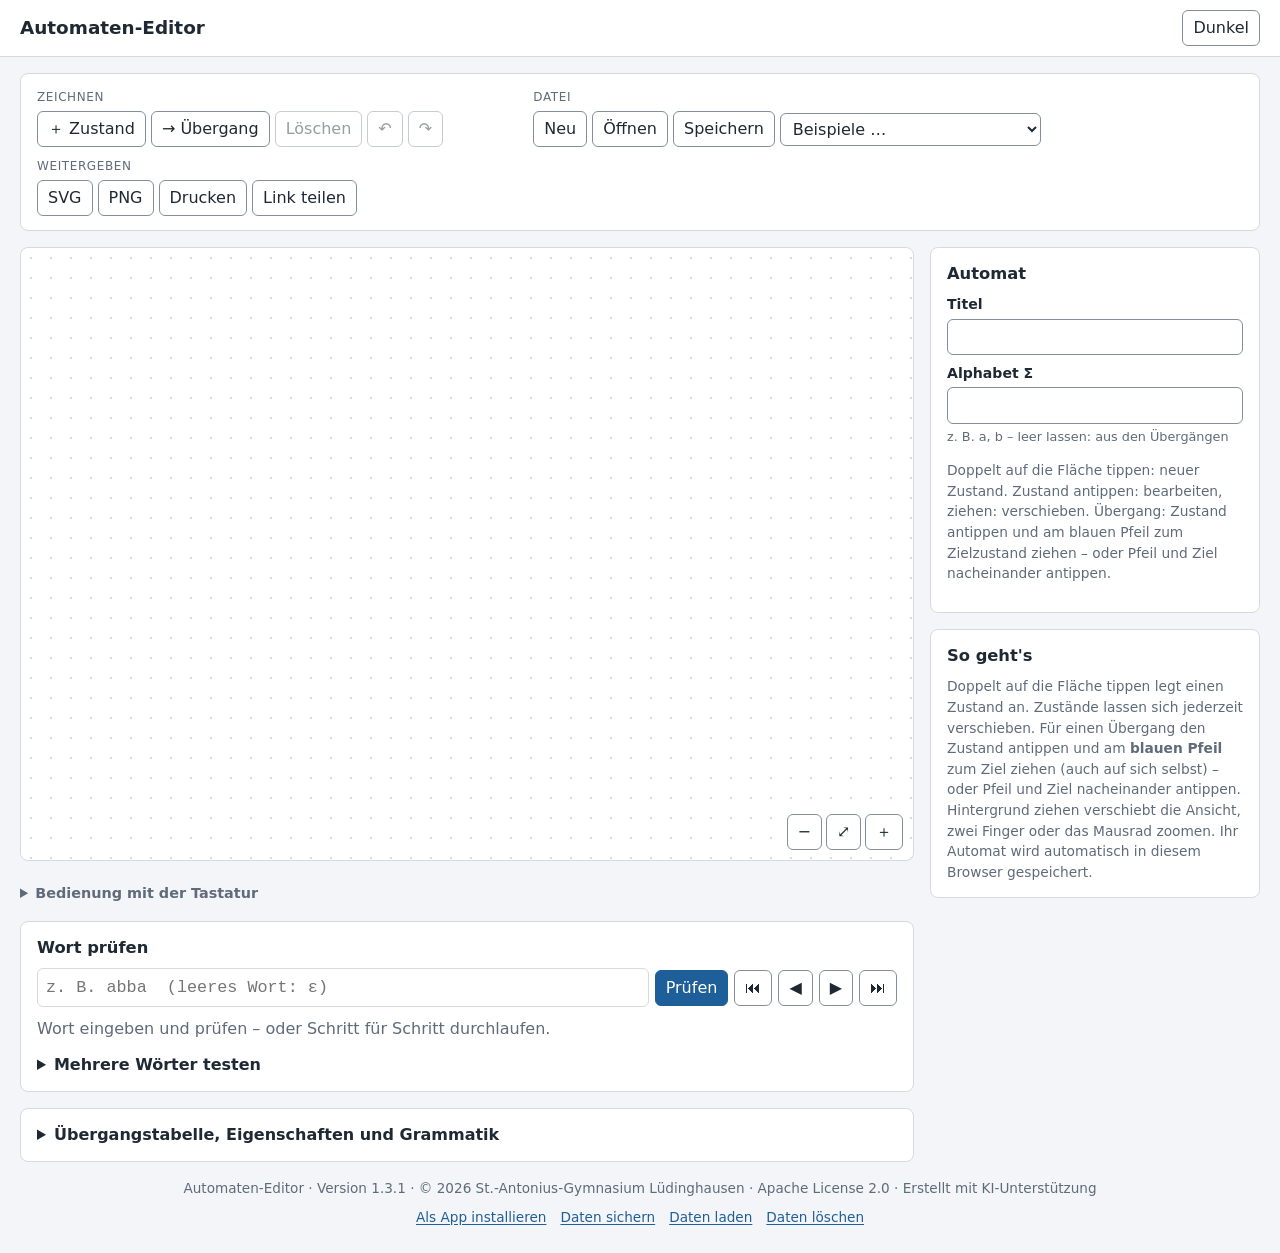
==== werkzeuge/automat/index.html @ 3028da2e "Erste Veröffentlichung der Browserwerkzeuge Vierzehn Werkzeuge für den Unterricht, die vollständig i" ====
<!DOCTYPE html>
<!-- Automaten-Editor · Version 1.3.1 · SPDX-License-Identifier: Apache-2.0 · © 2026 St.-Antonius-Gymnasium Lüdinghausen -->
<html lang="de">
<head>
<meta charset="UTF-8">
<!-- pwa --><script src="pwa.js?v=bd128b5bc3" data-tool="automat" data-name="Automaten-Editor" data-daten="ja" data-schluessel="browserwerkzeuge-automat"></script><!-- /pwa -->
<meta name="viewport" content="width=device-width, initial-scale=1.0">
<title>Automaten-Editor</title>
<link rel="icon" href="icons/icon.svg" type="image/svg+xml">
<style>
/* Grundlayout der Diagramm-Tools */
:root{--auf-akzent:#fff;--hinter:#f3f5f8;--flaeche:#fff;--text:#1f2933;--dezent:#5f6b7a;--rand:#d6dae0;--rand-feld:#858f9b;--akzent:#1f5f99;--akzent-hell:#e8f0f8;--linie:#1f2933;--gut:#15803d;--gut-hell:#dcfce7;--schlecht:#b91c1c;--schlecht-hell:#fee2e2;--warn:#b45309}
[data-design="dunkel"]{--auf-akzent:#0e131c;--hinter:#14181d;--flaeche:#1e242b;--text:#e6e9ed;--dezent:#9aa4b1;--rand:#343c46;--rand-feld:#7d8794;--akzent:#5aa0e6;--akzent-hell:#243447;--linie:#cfd5dc;--gut:#4ade80;--gut-hell:#14361f;--schlecht:#f87171;--schlecht-hell:#3b1717;--warn:#f59e0b}
*{box-sizing:border-box}
body{margin:0;font-family:system-ui,-apple-system,"Segoe UI",Roboto,Arial,sans-serif;background:var(--hinter);color:var(--text);line-height:1.5}
header{background:var(--flaeche);border-bottom:1px solid var(--rand)}
.kopf{max-width:1320px;margin:0 auto;padding:10px 20px;display:flex;gap:10px;align-items:center}
.kopf h1{font-size:1.15rem;margin:0;flex:1}
.kopf a{color:var(--akzent);text-decoration:none;font-size:.9rem}
main{max-width:1320px;margin:16px auto;padding:0 20px;display:grid;gap:16px;grid-template-columns:minmax(0,1fr) 330px;align-items:start}
section{background:var(--flaeche);border:1px solid var(--rand);border-radius:8px;padding:14px 16px}
h2{font-size:1.02rem;margin:0 0 8px}
button,select,input,textarea{font:inherit;color:var(--text)}
button{padding:5px 10px;border:1px solid var(--rand-feld);background:var(--flaeche);border-radius:6px;cursor:pointer;white-space:nowrap}
button:hover:not(:disabled){background:var(--akzent-hell)}
button:disabled{opacity:.45;cursor:default}
button.primaer,button.aktiv,button.primaer:hover:not(:disabled),button.aktiv:hover:not(:disabled){background:var(--akzent);border-color:var(--akzent);color:var(--auf-akzent)}
button.primaer:hover:not(:disabled),button.aktiv:hover:not(:disabled){filter:brightness(1.12)}
aside button{white-space:normal;text-align:left}
select{padding:5px 8px;border:1px solid var(--rand-feld);border-radius:6px;background:var(--flaeche)}
[hidden]{display:none!important}
.dezent{color:var(--dezent)}.klein{font-size:.86rem}
.werkzeuge{grid-column:1/-1;display:flex;flex-wrap:wrap;gap:10px 18px;align-items:flex-start}
.gruppe{display:flex;flex-wrap:wrap;gap:5px;align-items:center}
.gruppe>.titel{width:100%;font-size:.75rem;text-transform:uppercase;letter-spacing:.05em;color:var(--dezent)}
.spalte{display:grid;gap:16px;min-width:0}
aside{display:grid;gap:16px;position:sticky;top:12px}
.feld{display:grid;gap:3px;margin:8px 0}
.feld label{font-size:.88rem;font-weight:600}
.feld input,.feld textarea,.feld select{width:100%;padding:6px 8px;border:1px solid var(--rand-feld);border-radius:6px;background:var(--flaeche);font-family:ui-monospace,SFMono-Regular,Consolas,"Liberation Mono",monospace;font-size:.95rem}
.feld select{font-family:inherit}
.feld input:focus,.feld textarea:focus{outline:none;border-color:var(--akzent)}
.feld small{font-size:.8rem}
.haken{display:inline-flex;gap:6px;align-items:center;margin:4px 12px 4px 0;font-size:.92rem}
.zeile{display:flex;flex-wrap:wrap;gap:6px;align-items:center;margin:8px 0}
details summary{cursor:pointer;font-weight:600}
pre.code{margin:0;padding:10px 12px;background:var(--hinter);border:1px solid var(--rand);border-radius:6px;overflow:auto;font-size:.88rem;max-height:460px}
.hinweis{font-size:.82rem;color:var(--dezent);margin:8px 0 0}
table.tabelle{border-collapse:collapse;font-size:.9rem;margin:6px 0}
table.tabelle th,table.tabelle td{border:1px solid var(--rand);padding:3px 9px;text-align:center}
table.tabelle th{background:var(--hinter)}
.k-dialog{border:1px solid var(--rand);border-radius:10px;padding:18px 20px;max-width:min(520px,calc(100vw - 32px));background:var(--flaeche);color:var(--text)}
.k-dialog::backdrop{background:rgba(0,0,0,.35)}
.k-dialog p{margin:6px 0}
.k-knoepfe{display:flex;justify-content:flex-end;gap:8px;margin-top:14px}
.link-feld{width:100%;font-family:ui-monospace,monospace;font-size:.8rem;padding:6px;border:1px solid var(--rand);border-radius:6px;background:var(--hinter);word-break:break-all}
#meldung{position:fixed;left:50%;transform:translateX(-50%);bottom:16px;background:#1f2933;color:#fff;padding:10px 14px;border-radius:6px;max-width:min(420px,calc(100vw - 32px));z-index:10;box-shadow:0 6px 20px -8px rgba(0,0,0,.5)}
footer{max-width:1320px;margin:0 auto 24px;padding:0 20px;color:var(--dezent);font-size:.85rem;text-align:center}
footer a{color:inherit}
#druck{display:none}
/* Zeichenfläche (Automat, UML, ER) */
.leinwand{padding:0;overflow:hidden;position:relative}
.leinwand svg.zeichnung{display:block;width:100%;height:min(68vh,640px);touch-action:none;user-select:none;-webkit-user-select:none;background:var(--flaeche);background-image:radial-gradient(var(--rand) 1px,transparent 1px);background-size:20px 20px;border-radius:8px;cursor:grab}
.leinwand .zoom{position:absolute;right:10px;bottom:10px;display:flex;gap:4px}
.leinwand .zoom button{min-width:34px;background:var(--flaeche)}
.leinwand .modus-hinweis{position:absolute;left:10px;top:10px;font-size:.85rem;background:var(--akzent);color:var(--auf-akzent);border-radius:6px;padding:3px 10px;pointer-events:none}
svg.zeichnung .griff{cursor:crosshair}
svg.zeichnung .griff .griff-kreis{fill:var(--akzent)}
line.gummiband{stroke:var(--akzent);stroke-width:2;stroke-dasharray:5 4;pointer-events:none}
svg.zeichnung text{pointer-events:none}
svg.zeichnung [data-ziel] text.a-text,svg.zeichnung [data-ziel] text.u-halo{pointer-events:auto;cursor:pointer}
@media (max-width:900px){main{grid-template-columns:minmax(0,1fr)}aside{position:static;order:2}
  /* schmal: Eigenschaften direkt unter der Zeichenfläche */
  .spalte{display:contents}.spalte>*{order:3}.spalte>.leinwand,.spalte>.flaeche,.spalte>.instabil{order:1}}
@media print{body{background:#fff}header,main,footer,#meldung,.ap-leiste{display:none!important}#druck{display:block}#druck svg{max-width:100%;height:auto}}
/* Tastaturbedienung: nur vorgelesene Texte, Fokusrahmen auf der Zeichenfläche */
.nur-vorlesen{position:absolute!important;width:1px;height:1px;padding:0;margin:-1px;overflow:hidden;clip:rect(0 0 0 0);white-space:nowrap;border:0}
.zeichnung:focus{outline:none}
.zeichnung:focus-visible{outline:3px solid var(--akzent);outline-offset:2px}
.tastatur-hilfe{margin:6px 0 0;font-size:.9rem;color:var(--dezent)}
.tastatur-hilfe summary{cursor:pointer}
.tastatur-hilfe p{margin:4px 0 0}
@media print{.tastatur-hilfe{display:none}}
.tastatur-fokus{fill:none;stroke:var(--akzent);stroke-width:3;stroke-dasharray:7 4;pointer-events:none}
.tastatur-fokus.verbinden{stroke:var(--gut,#1e9e5a)}
@media print{.tastatur-fokus{display:none}}
/* schmale Bildschirme und Zoom: Auswahllisten nie breiter als ihr Platz; Kästchen gut treffbar */
select{max-width:100%}
input[type=checkbox],input[type=radio]{width:18px;height:18px}
input[type=range]{min-height:24px}
.gruppe{min-width:0;max-width:100%}
.gruppe select{min-width:0}
/* Automat */
svg.zeichnung .a-zustand{fill:var(--flaeche);stroke:var(--linie)}
svg.zeichnung .a-ring{stroke:var(--linie)}
svg.zeichnung .a-name,svg.zeichnung .a-titel{fill:var(--text)}
svg.zeichnung path.a-kante,svg.zeichnung line.a-kante{stroke:var(--linie)}
svg.zeichnung polygon.a-kante{fill:var(--linie)}
svg.zeichnung .a-text{fill:var(--text);stroke:var(--flaeche)}
svg.zeichnung [data-knoten]{cursor:move}
svg.zeichnung [data-ziel^="u:"]{cursor:pointer}
svg.zeichnung .a-zustand.markiert{stroke:var(--akzent);stroke-width:3.2}
svg.zeichnung .a-zustand.verbinde{stroke:var(--akzent);stroke-width:3.2;stroke-dasharray:5 3}
svg.zeichnung .a-zustand.aktiv{fill:var(--akzent-hell);stroke:var(--akzent);stroke-width:3.2}
svg.zeichnung path.markiert,svg.zeichnung path.benutzt{stroke:var(--akzent);stroke-width:3}
svg.zeichnung polygon.markiert,svg.zeichnung polygon.benutzt{fill:var(--akzent)}
svg.zeichnung .a-text.hervor{fill:var(--akzent);font-weight:bold}
.sim{display:flex;flex-wrap:wrap;gap:6px;align-items:center}
.sim input{flex:1;min-width:160px;padding:6px 8px;border:1px solid var(--rand);border-radius:6px;background:var(--flaeche);font-family:ui-monospace,SFMono-Regular,Consolas,monospace;font-size:1.05rem}
#sim-ausgabe{margin-top:10px;display:grid;gap:6px}
.band{font-family:ui-monospace,SFMono-Regular,Consolas,monospace;font-size:1.35rem;letter-spacing:.12em}
.band span{padding:0 1px;border-radius:3px}
.band .gelesen{color:var(--dezent);text-decoration:line-through}
.band .naechstes{background:var(--akzent);color:var(--auf-akzent)}
.ergebnis{font-weight:600;padding:6px 10px;border-radius:6px}
.ergebnis.gut,td.gut{background:var(--gut-hell);color:var(--gut)}
.ergebnis.schlecht,td.schlecht{background:var(--schlecht-hell);color:var(--schlecht)}
.mono{font-family:ui-monospace,SFMono-Regular,Consolas,monospace}
ul.liste{margin:6px 0;padding-left:20px}
.zwei{display:grid;grid-template-columns:repeat(auto-fit,minmax(260px,1fr));gap:12px 20px;margin-top:10px}
.zwei h3{font-size:.95rem;margin:4px 0}
textarea#woerter{width:100%;font-family:ui-monospace,monospace;padding:6px;border:1px solid var(--rand);border-radius:6px;background:var(--flaeche)}
</style>
<!-- pwa -->
<link rel="manifest" href="manifest.webmanifest">
<link rel="apple-touch-icon" href="icons/apple-touch-icon.png">
<meta name="theme-color" content="#ffffff" media="(prefers-color-scheme: light)">
<meta name="theme-color" content="#14181d" media="(prefers-color-scheme: dark)">
<meta name="mobile-web-app-capable" content="yes">
<meta name="apple-mobile-web-app-capable" content="yes">
<meta name="apple-mobile-web-app-title" content="Automat">
<meta name="apple-mobile-web-app-status-bar-style" content="default">
<!-- /pwa -->
</head>
<body>
<header>
  <div class="kopf">
    <h1>Automaten-Editor</h1>
    <a id="ruecklink" href="../" hidden>← Übersicht</a>
    <button type="button" id="btn-design">Dunkel</button>
  </div>
</header>

<main>
  <section class="werkzeuge" aria-label="Werkzeuge">
    <div class="gruppe">
      <span class="titel">Zeichnen</span>
      <button type="button" id="btn-zustand" title="Neuer Zustand (oder doppelt auf die Fläche tippen)">＋ Zustand</button>
      <button type="button" id="btn-verbinden" title="Übergänge zeichnen: von Zustand zu Zustand ziehen">→ Übergang</button>
      <button type="button" id="btn-loeschen" title="Löschen (Entf)">Löschen</button>
      <button type="button" id="btn-rueck" title="Rückgängig (Strg+Z)">↶</button>
      <button type="button" id="btn-vor" title="Wiederholen (Strg+Y)">↷</button>
    </div>
    <div class="gruppe">
      <span class="titel">Datei</span>
      <button type="button" id="btn-neu">Neu</button>
      <button type="button" id="btn-oeffnen">Öffnen</button>
      <button type="button" id="btn-speichern">Speichern</button>
      <select id="beispiele" aria-label="Beispiel laden">
        <option value="">Beispiele …</option>
        <option value="gerade">Gerade Anzahl von a (DEA)</option>
        <option value="endetab">Endet auf ab (NEA)</option>
        <option value="drei">Binärzahl durch 3 teilbar</option>
        <option value="ampel">Wort „ja“ mit Fehlerzustand</option>
      </select>
    </div>
    <div class="gruppe">
      <span class="titel">Weitergeben</span>
      <button type="button" id="btn-svg">SVG</button>
      <button type="button" id="btn-png">PNG</button>
      <button type="button" id="btn-drucken">Drucken</button>
      <button type="button" id="btn-teilen">Link teilen</button>
    </div>
  </section>

  <div class="spalte">
    <section class="leinwand">
      <svg class="zeichnung" id="zeichnung" role="group" aria-label="Automat"><g class="welt"></g></svg>
      <div class="modus-hinweis" id="modus-hinweis" hidden></div>
      <div class="zoom"><button type="button" id="zoom-minus" title="Verkleinern">−</button><button type="button" id="zoom-passend" title="Alles zeigen">⤢</button><button type="button" id="zoom-plus" title="Vergrößern">＋</button></div>
    </section>

    <section>
      <h2>Wort prüfen</h2>
      <div class="sim">
        <input id="wort" type="text" placeholder="z. B. abba  (leeres Wort: ε)" spellcheck="false" autocomplete="off" autocapitalize="off">
        <button type="button" id="btn-pruefen" class="primaer">Prüfen</button>
        <button type="button" id="sim-anfang" title="Zum Anfang">⏮</button>
        <button type="button" id="sim-zurueck" title="Schritt zurück">◀</button>
        <button type="button" id="sim-vor" title="Nächster Schritt">▶</button>
        <button type="button" id="sim-ende" title="Zum Ende">⏭</button>
      </div>
      <div id="sim-ausgabe"></div>
      <details style="margin-top:12px">
        <summary>Mehrere Wörter testen</summary>
        <div class="zwei">
          <div><textarea id="woerter" rows="6" placeholder="ein Wort pro Zeile&#10;ε für das leere Wort" spellcheck="false"></textarea>
            <div class="zeile"><button type="button" id="btn-mehrfach">Alle prüfen</button></div></div>
          <div id="mehrfach-ausgabe"></div>
        </div>
      </details>
    </section>

    <section>
      <details id="analyse">
        <summary>Übergangstabelle, Eigenschaften und Grammatik</summary>
        <div class="zwei">
          <div><h3>Übergangstabelle</h3><div id="tabelle"></div>
            <div class="zeile"><button type="button" id="btn-tabelle">Tabelle kopieren</button></div></div>
          <div><h3>Eigenschaften</h3><ul class="liste" id="eigenschaften-automat"></ul>
            <div class="zeile"><button type="button" id="btn-vervollstaendigen" title="Fehlende Übergänge führen in einen neuen Fehlerzustand">Fehlerzustand ergänzen</button>
              <button type="button" id="btn-dea" title="Potenzmengenkonstruktion">In DEA umwandeln</button></div></div>
          <div><h3>Formale Beschreibung</h3><pre class="code" id="formal"></pre></div>
          <div><h3>Reguläre Grammatik (rechtslinear)</h3><pre class="code" id="grammatik"></pre></div>
        </div>
      </details>
    </section>
  </div>

  <aside>
    <section id="eigenschaften" aria-live="polite"></section>
    <section class="klein dezent">
      <h2 style="color:var(--text)">So geht's</h2>
      Doppelt auf die Fläche tippen legt einen Zustand an. Zustände lassen sich jederzeit verschieben. Für einen Übergang den Zustand antippen und am <strong>blauen Pfeil</strong>
      zum Ziel ziehen (auch auf sich selbst) – oder Pfeil und Ziel nacheinander antippen. Hintergrund ziehen verschiebt die Ansicht, zwei Finger oder das Mausrad zoomen.
      Ihr Automat wird automatisch in diesem Browser gespeichert.
    </section>
  </aside>
</main>

<footer>
  Automaten-Editor · Version 1.3.1 · © 2026 St.-Antonius-Gymnasium Lüdinghausen · Apache License 2.0 · Erstellt mit KI-Unterstützung<!-- rechtliches --><!-- /rechtliches -->
</footer>

<div id="druck"></div>
<div id="meldung" role="status" hidden></div>
<script>
/* ==== diagramm-kern: Anfang – gemeinsamer Teil aller Diagramm-Werkzeuge, hier nicht ändern ==== */
/* Browserwerkzeuge · Diagrammkern · Version 1.6.0 · SPDX-License-Identifier: Apache-2.0 · © 2026 St.-Antonius-Gymnasium Lüdinghausen
 *
 * Gemeinsame Bausteine der Diagramm-Tools (Struktogramm, Automat, UML …):
 * Design, Meldungen, Rückgängig, Dateien, SVG/PNG-Export, Teilen per Link, Textmessung.
 * Alles läuft lokal im Browser – es wird nichts an einen Server geschickt.
 * Der Kern steht in jedem Diagramm-Werkzeug zwischen den Markierungen „diagramm-kern“ und ist überall gleich.
 * Änderungen bitte nicht in einem einzelnen Werkzeug vornehmen, sondern als Issue melden.
 */
"use strict";
const Kern = (() => {
  const $ = id => document.getElementById(id);
  const DESIGN = "browserwerkzeuge-theme";                    // gemeinsam mit allen Tools: "dark" / "light"
  const istIOS = /iPad|iPhone|iPod/.test(navigator.userAgent) ||
                 (navigator.platform === "MacIntel" && navigator.maxTouchPoints > 1);

  const esc = t => String(t).replace(/[&<>"']/g, z => ({ "&": "&amp;", "<": "&lt;", ">": "&gt;", '"': "&quot;", "'": "&#39;" }[z]));

  /* ---------------------------------------------------------------- Design */
  function design(knopfId) {
    const setze = d => {
      document.documentElement.dataset.design = d;
      if ($(knopfId)) $(knopfId).textContent = d === "dunkel" ? "Hell" : "Dunkel";
    };
    let gespeichert = null;
    try { gespeichert = localStorage.getItem(DESIGN); } catch (e) { /* ohne Speicher */ }
    const system = matchMedia("(prefers-color-scheme: dark)");
    setze((gespeichert ? gespeichert === "dark" : system.matches) ? "dunkel" : "hell");
    system.addEventListener("change", ev => {                 // Systemdesign folgen, solange nichts gewählt wurde
      let gewaehlt = null; try { gewaehlt = localStorage.getItem(DESIGN); } catch (e) { /* ohne Speicher */ }
      if (!gewaehlt) setze(ev.matches ? "dunkel" : "hell");
    });
    if ($(knopfId)) $(knopfId).addEventListener("click", () => {
      const neu = document.documentElement.dataset.design === "dunkel" ? "hell" : "dunkel";
      setze(neu);
      try { localStorage.setItem(DESIGN, neu === "dunkel" ? "dark" : "light"); } catch (e) { /* ohne Folgen */ }
    });
  }

  /* ---------------------------------------------------------------- Geladene Daten bereinigen
   * Dateien und geteilte Links stammen von außen: Texte bleiben Texte, Zahlen Zahlen, IDs harmlos. */
  const pruefe = {
    text: v => typeof v === "string" ? v.slice(0, 5000) : v == null ? "" : String(v).slice(0, 5000),
    zahl: (v, d = 0, min = -1e6, max = 1e6) => { const n = +v; return Number.isFinite(n) ? Math.min(max, Math.max(min, n)) : d; },
    id: v => typeof v === "string" && /^[\w-]{1,40}$/.test(v),
    wahl: (v, erlaubt, d) => erlaubt.includes(v) ? v : d,
    liste: v => Array.isArray(v) ? v.filter(x => x && typeof x === "object") : []
  };

  /* ---------------------------------------------------------------- Meldung */
  let meldungTimer = null;
  function meldung(text) {
    let m = $("meldung");
    if (!m) { m = document.createElement("div"); m.id = "meldung"; m.setAttribute("role", "status"); document.body.appendChild(m); }
    m.textContent = text; m.hidden = false;
    clearTimeout(meldungTimer);
    meldungTimer = setTimeout(() => { m.hidden = true; }, 3500);
  }

  // Kurze Ansage für Screenreader (unsichtbar), z. B. welches Element gerade gewählt ist
  let ansageTimer = null;
  function ansage(text) {
    let a = $("k-ansage");
    if (!a) {
      a = document.createElement("div"); a.id = "k-ansage"; a.className = "nur-vorlesen";
      a.setAttribute("aria-live", "polite"); a.setAttribute("aria-atomic", "true"); document.body.appendChild(a);
    }
    clearTimeout(ansageTimer);
    a.textContent = "";                              // gleicher Text zweimal hintereinander wird sonst nicht vorgelesen
    ansageTimer = setTimeout(() => { a.textContent = text; }, 30);
  }

  /* ---------------------------------------------------------------- Rückgängig / Wiederholen */
  class Verlauf {
    constructor(holen, setzen, max = 200) { this.holen = holen; this.setzen = setzen; this.max = max; this.zurueck = []; this.vor = []; }
    merke() {                                    // VOR einer Änderung aufrufen
      const stand = this.holen();
      if (this.zurueck[this.zurueck.length - 1] === stand) return;
      this.zurueck.push(stand);
      if (this.zurueck.length > this.max) this.zurueck.shift();
      this.vor = [];
    }
    rueckgaengig() { if (!this.zurueck.length) return false; this.vor.push(this.holen()); this.setzen(this.zurueck.pop()); return true; }
    wiederholen() { if (!this.vor.length) return false; this.zurueck.push(this.holen()); this.setzen(this.vor.pop()); return true; }
    leeren() { this.zurueck = []; this.vor = []; }
  }

  /* ---------------------------------------------------------------- Speicher */
  let speicherGewarnt = false;                      // Hinweis auf Speicherprobleme nur einmal je Sitzung
  const benutzt = new Set();                         // Einträge, die dieser Tab liest oder schreibt
  // Derselbe Eintrag in einem anderen Tab geändert: Hinweis, statt beim nächsten Speichern stillschweigend zu überschreiben
  window.addEventListener("storage", e => {
    if (e.key && benutzt.has(e.key))
      meldung("Dieses Diagramm wurde in einem anderen Tab geändert. Zum Übernehmen die Seite neu laden – sonst überschreibt dieser Tab den Stand beim nächsten Speichern.");
  });
  const speicher = {
    lies(schluessel) { benutzt.add(schluessel); try { return JSON.parse(localStorage.getItem(schluessel)); } catch (e) { return null; } },
    schreib(schluessel, wert) {
      benutzt.add(schluessel);
      try { localStorage.setItem(schluessel, JSON.stringify(wert)); speicherGewarnt = false; return true; }
      catch (e) {
        if (!speicherGewarnt) {
          speicherGewarnt = true;
          meldung("Achtung: Der Stand kann in diesem Browser nicht gespeichert werden (Speicher voll oder gesperrt). Bitte über „Speichern“ als Datei sichern.");
        }
        return false;
      }
    }
  };

  /* ---------------------------------------------------------------- Dateien */
  async function speichereDatei(name, inhalt, typ) {
    const datei = new File([inhalt], name, { type: typ });
    if (istIOS && navigator.canShare && navigator.canShare({ files: [datei] })) {
      try { await navigator.share({ files: [datei], title: name }); return; }
      catch (e) { if (e && e.name === "AbortError") return; }
    }
    const a = document.createElement("a");
    a.href = URL.createObjectURL(datei); a.download = name;
    document.body.appendChild(a); a.click(); a.remove();
    setTimeout(() => URL.revokeObjectURL(a.href), 10000);
  }

  function oeffneDatei(accept) {
    return new Promise(fertig => {
      const e = document.createElement("input");
      e.type = "file"; e.accept = istIOS ? "" : accept;      // iOS kennt eigene Dateiendungen nicht und graut sie sonst aus
      e.addEventListener("change", async () => {
        const d = e.files && e.files[0];
        fertig(d ? { name: d.name, text: await d.text() } : null);
      });
      e.click();
    });
  }

  function dateiname(text, endung) {
    const basis = String(text || "").replace(/\(.*$/, "").trim()
      .replace(/[äÄ]/g, "ae").replace(/[öÖ]/g, "oe").replace(/[üÜ]/g, "ue").replace(/ß/g, "ss")
      .replace(/[^\w-]+/g, "-").replace(/^-+|-+$/g, "").slice(0, 60);
    return (basis || "diagramm") + "." + endung;
  }

  /* ---------------------------------------------------------------- Export */
  function exportiereSVG(svgText, name) {
    return speichereDatei(name, '<?xml version="1.0" encoding="UTF-8"?>\n' + svgText, "image/svg+xml");
  }

  function svgZuCanvas(svgText, breite, hoehe, skala = 2) {
    return new Promise((fertig, fehler) => {
      const bild = new Image();
      bild.onload = () => {
        const c = document.createElement("canvas");
        c.width = Math.ceil(breite * skala); c.height = Math.ceil(hoehe * skala);
        const ctx = c.getContext("2d");
        ctx.fillStyle = "#fff"; ctx.fillRect(0, 0, c.width, c.height);
        ctx.drawImage(bild, 0, 0, c.width, c.height);
        fertig(c);
      };
      bild.onerror = () => fehler(new Error("SVG konnte nicht gezeichnet werden"));
      bild.src = "data:image/svg+xml;charset=utf-8," + encodeURIComponent(svgText);
    });
  }

  async function exportierePNG(svgText, breite, hoehe, name) {
    const c = await svgZuCanvas(svgText, breite, hoehe, 2);
    const blob = await new Promise(f => c.toBlob(f, "image/png"));
    return speichereDatei(name, blob, "image/png");
  }

  async function kopiere(text) {
    try { await navigator.clipboard.writeText(text); return true; }
    catch (e) {
      const t = document.createElement("textarea");
      t.value = text; t.style.position = "fixed"; t.style.opacity = "0";
      document.body.appendChild(t); t.select();
      let ok = false; try { ok = document.execCommand("copy"); } catch (e2) { ok = false; }
      t.remove(); return ok;
    }
  }

  /* ---------------------------------------------------------------- Teilen per Link
   * Der Inhalt steckt komprimiert im #-Teil der Adresse. Dieser Teil wird vom Browser
   * nie an den Server geschickt – geteilt wird also nur zwischen den Geräten. */
  const b64url = bytes => { let s = ""; bytes.forEach(b => { s += String.fromCharCode(b); }); return btoa(s).replace(/\+/g, "-").replace(/\//g, "_").replace(/=+$/, ""); };
  const vonB64url = text => { const s = atob(text.replace(/-/g, "+").replace(/_/g, "/")); return Uint8Array.from(s, z => z.charCodeAt(0)); };

  async function strom(bytes, art) {
    const s = new Blob([bytes]).stream().pipeThrough(art);
    return new Uint8Array(await new Response(s).arrayBuffer());
  }

  async function kodiere(objekt) {
    const roh = new TextEncoder().encode(JSON.stringify(objekt));
    if (typeof CompressionStream === "function") {
      try { return "z" + b64url(await strom(roh, new CompressionStream("deflate-raw"))); } catch (e) { /* unkomprimiert */ }
    }
    return "j" + b64url(roh);
  }

  // Entpacken mit Obergrenze: Ein kurzer Link darf nicht zu Hunderten Megabyte aufgeblasen werden
  const MAX_ENTPACKT = 8 * 1024 * 1024;
  async function entpacke(bytes) {
    const leser = new Blob([bytes]).stream().pipeThrough(new DecompressionStream("deflate-raw")).getReader();
    const teile = []; let laenge = 0;
    for (;;) {
      const { done, value } = await leser.read();
      if (done) break;
      laenge += value.length;
      if (laenge > MAX_ENTPACKT) { leser.cancel().catch(() => {}); throw new Error("Link zu groß"); }
      teile.push(value);
    }
    const roh = new Uint8Array(laenge); let pos = 0;
    for (const t of teile) { roh.set(t, pos); pos += t.length; }
    return roh;
  }

  async function dekodiere(text) {
    const art = text[0], daten = vonB64url(text.slice(1));
    const roh = art === "z" ? await entpacke(daten) : daten;
    if (roh.length > MAX_ENTPACKT) throw new Error("Link zu groß");
    return JSON.parse(new TextDecoder().decode(roh));
  }

  /* ---------------------------------------------------------------- Textmessung & Umbruch */
  const messCanvas = document.createElement("canvas").getContext("2d");
  function textBreite(text, schrift) { messCanvas.font = schrift; return messCanvas.measureText(text).width; }

  function umbrechen(text, breite, schrift) {
    const zeilen = [];
    String(text || "").split("\n").forEach(absatz => {
      const woerter = absatz.split(/(\s+)/).filter(w => w.length);
      let zeile = "";
      woerter.forEach(wort => {
        const probe = zeile + wort;
        if (!zeile || textBreite(probe.trimEnd(), schrift) <= breite) { zeile = probe; return; }
        zeilen.push(zeile.trimEnd());
        zeile = /^\s+$/.test(wort) ? "" : wort;
        // sehr lange Wörter hart trennen
        while (textBreite(zeile, schrift) > breite && zeile.length > 1) {
          let n = zeile.length - 1;
          while (n > 1 && textBreite(zeile.slice(0, n), schrift) > breite) n--;
          zeilen.push(zeile.slice(0, n)); zeile = zeile.slice(n);
        }
      });
      zeilen.push(zeile.trimEnd());
    });
    return zeilen.length ? zeilen : [""];
  }

  /* ---------------------------------------------------------------- Dialog */
  function dialog(titel, html, aktionen) {
    const d = document.createElement("dialog");
    d.className = "k-dialog";
    d.innerHTML = `<h2>${esc(titel)}</h2>${html}<div class="k-knoepfe"></div>`;
    aktionen.forEach(a => {
      const b = document.createElement("button");
      b.type = "button"; b.textContent = a.text;
      if (a.primaer) b.className = "primaer";
      b.addEventListener("click", () => { d.close(); if (a.aktion) a.aktion(d); });
      d.querySelector(".k-knoepfe").appendChild(b);
    });
    d.addEventListener("close", () => d.remove());
    document.body.appendChild(d);
    if (typeof d.showModal === "function") d.showModal(); else d.setAttribute("open", "");
    return d;
  }

  /* ---------------------------------------------------------------- Zeichenfläche (Automat, UML, ER …)
   * <svg> mit <g class="welt">. Elemente mit data-ziel="…" sind antippbar, zusätzlich
   * data-knoten (verbindbar) und data-ziehbar (verschiebbar). Hintergrund ziehen = verschieben,
   * Mausrad oder zwei Finger = zoomen. Verbinden: am Griff (data-griff="Knoten-ID") zum Ziel ziehen
   * oder Griff und dann Ziel antippen; im Modus „verbinden“ geht das auch direkt vom Knoten aus.
   * Tastatur (Fläche fokussiert): Pfeiltasten wählen das nächste Element in dieser Richtung, Bild↑/Bild↓ der Reihe
   * nach (auch Verbindungen), Umschalt+Pfeil verschiebt, Eingabe bearbeitet, V verbindet, N legt neu an,
   * + / − / 0 zoomen bzw. passen ein, Entf löscht (im Tool), Esc bricht ab. */
  class Flaeche {
    constructor(svg, o) {
      this.svg = svg; this.o = o; this.tx = 40; this.ty = 40; this.s = 1;
      this.welt = svg.querySelector(".welt");
      this.band = document.createElementNS("http://www.w3.org/2000/svg", "line");
      this.band.setAttribute("class", "gummiband"); this.band.style.display = "none";
      svg.appendChild(this.band);
      this.zeiger = new Map(); this.aktion = null; this.letzterKlick = null; this.verbindeVon = null;
      svg.addEventListener("pointerdown", e => { this.mitTastatur = false; this.zeigeFokus(); this.runter(e); });
      svg.addEventListener("pointermove", e => this.bewege(e));
      svg.addEventListener("pointerup", e => this.hoch(e));
      svg.addEventListener("pointercancel", e => {
        this.zeiger.delete(e.pointerId);
        if (this.aktion && this.aktion.bewegt && this.aktion.art === "ziehen" && this.o.onZiehEnde) this.o.onZiehEnde(this.aktion.ziel);
        this.aktion = null; this.pinch = null; this.band.style.display = "none";
      });
      // Mausrad/Trackpad: mit Strg (oder Trackpad-Pinch) zoomen, sonst verschieben
      svg.addEventListener("wheel", e => {
        e.preventDefault();
        const faktor = e.deltaMode === 1 ? 16 : e.deltaMode === 2 ? 400 : 1;
        if (e.ctrlKey || e.metaKey) this.zoom(Math.exp(-e.deltaY * faktor * 0.01), e.clientX, e.clientY);
        else { this.tx -= e.deltaX * faktor; this.ty -= e.deltaY * faktor; this.setze(); }
      }, { passive: false });
      this.richteTastaturEin();
      this.setze();
    }
    setze() {
      this.welt.setAttribute("transform", `translate(${this.tx} ${this.ty}) scale(${this.s})`);
      if (this.s !== this.letzteS) { this.letzteS = this.s; if (this.o.onZoom) this.o.onZoom(this.s); }
      this.zeigeFokus();
    }
    inhalt(html) { this.welt.innerHTML = html; this.zeigeFokus(); }
    punkt(cx, cy) { const r = this.svg.getBoundingClientRect(); return { x: (cx - r.left - this.tx) / this.s, y: (cy - r.top - this.ty) / this.s }; }
    zoom(f, cx, cy) {
      const r = this.svg.getBoundingClientRect();
      if (cx === undefined) { cx = r.left + r.width / 2; cy = r.top + r.height / 2; }
      const neu = Math.min(4, Math.max(0.2, this.s * f)), px = cx - r.left, py = cy - r.top;
      this.tx = px - (px - this.tx) * neu / this.s; this.ty = py - (py - this.ty) * neu / this.s; this.s = neu; this.setze();
    }
    einpassen(rand = 30) {
      const b = this.welt.getBBox(), r = this.svg.getBoundingClientRect();
      if (!b.width || !r.width) { this.tx = 40; this.ty = 40; this.s = 1; return this.setze(); }
      this.s = Math.min(1.5, (r.width - 2 * rand) / b.width, (r.height - 2 * rand) / b.height);
      this.tx = (r.width - b.width * this.s) / 2 - b.x * this.s; this.ty = (r.height - b.height * this.s) / 2 - b.y * this.s; this.setze();
    }
    mitte() { const r = this.svg.getBoundingClientRect(); return this.punkt(r.left + r.width / 2, r.top + r.height / 2); }
    ziel(el) {
      const t = el && el.closest && el.closest("[data-ziel]");
      return t ? { id: t.dataset.ziel, knoten: t.hasAttribute("data-knoten"), ziehbar: t.hasAttribute("data-ziehbar"), el: t } : null;
    }
    knotenMitte(z) {
      const el = this.welt.querySelector(`[data-ziel="${CSS.escape(z.id)}"]`) || this.welt.querySelector(`[data-griff="${CSS.escape(z.id)}"]`);
      if (!el) return null; const b = el.getBBox(); return { x: b.x + b.width / 2, y: b.y + b.height / 2 };
    }
    naechsterGriff(cx, cy, max) {
      let best = null;
      this.welt.querySelectorAll("[data-griff]").forEach(el => {
        const b = el.getBoundingClientRect(), d = Math.hypot(b.left + b.width / 2 - cx, b.top + b.height / 2 - cy);
        if (d <= max && (!best || d < best.abstand)) best = { el, abstand: d };
      });
      return best;
    }
    setzeVerbindeVon(z) { this.verbindeVon = z; if (this.o.onVerbindeStart) this.o.onVerbindeStart(z); }
    runter(e) {
      if (e.button > 0) return;
      this.svg.setPointerCapture(e.pointerId);
      this.zeiger.set(e.pointerId, { x: e.clientX, y: e.clientY });
      if (this.zeiger.size === 2) {
        const [a, b] = [...this.zeiger.values()];
        this.pinch = { d: Math.hypot(a.x - b.x, a.y - b.y), s: this.s, mx: (a.x + b.x) / 2, my: (a.y + b.y) / 2, tx: this.tx, ty: this.ty };
        if (this.aktion && this.aktion.bewegt && this.aktion.art === "ziehen" && this.o.onZiehEnde) this.o.onZiehEnde(this.aktion.ziel);
        this.aktion = null; this.band.style.display = "none"; return;
      }
      let griff = e.target.closest && e.target.closest("[data-griff]");
      if (!griff && e.pointerType !== "mouse") {                // Finger: nahe Anschlüsse großzügig treffen
        const nah = this.naechsterGriff(e.clientX, e.clientY, 22);
        if (nah && (!this.ziel(e.target) || nah.abstand <= 12)) griff = nah.el;
      }
      const z = griff ? { id: griff.dataset.griff, knoten: true, ziehbar: false, griff: true } : this.ziel(e.target);
      const modus = this.o.modus ? this.o.modus() : "auswahl";
      const art = griff || (modus === "verbinden" && z && z.knoten) ? "verbinden" : z && z.ziehbar ? "ziehen" : "schieben";
      this.aktion = { art, ziel: z, sx: e.clientX, sy: e.clientY, tx: this.tx, ty: this.ty, bewegt: false, letzte: this.punkt(e.clientX, e.clientY) };
    }
    bewege(e) {
      if (!this.zeiger.has(e.pointerId)) return;
      this.zeiger.set(e.pointerId, { x: e.clientX, y: e.clientY });
      if (this.pinch && this.zeiger.size === 2) {
        const [a, b] = [...this.zeiger.values()], p = this.pinch, r = this.svg.getBoundingClientRect();
        const neu = Math.min(4, Math.max(0.2, p.s * Math.hypot(a.x - b.x, a.y - b.y) / (p.d || 1)));
        const mx = (a.x + b.x) / 2 - r.left, my = (a.y + b.y) / 2 - r.top, m0x = p.mx - r.left, m0y = p.my - r.top;
        this.tx = mx - (m0x - p.tx) * neu / p.s; this.ty = my - (m0y - p.ty) * neu / p.s; this.s = neu; this.setze(); return;
      }
      const a = this.aktion; if (!a) return;
      if (!a.bewegt && Math.hypot(e.clientX - a.sx, e.clientY - a.sy) < 5) return;
      if (!a.bewegt) { a.bewegt = true; if (a.art === "ziehen" && this.o.onZiehStart) this.o.onZiehStart(a.ziel); }
      if (a.art === "ziehen") {
        const p = this.punkt(e.clientX, e.clientY);
        this.o.onZiehen(a.ziel, p.x - a.letzte.x, p.y - a.letzte.y, p); a.letzte = p;
      } else if (a.art === "schieben") {
        this.tx = a.tx + e.clientX - a.sx; this.ty = a.ty + e.clientY - a.sy; this.setze();
      } else if (a.art === "verbinden") {
        const m = this.knotenMitte(a.ziel), p = this.punkt(e.clientX, e.clientY);
        if (!m) return;
        const t = v => v * this.s;
        this.band.setAttribute("x1", t(m.x) + this.tx); this.band.setAttribute("y1", t(m.y) + this.ty);
        this.band.setAttribute("x2", t(p.x) + this.tx); this.band.setAttribute("y2", t(p.y) + this.ty);
        this.band.style.display = "";
      }
    }
    hoch(e) {
      this.zeiger.delete(e.pointerId);
      if (this.pinch) { if (!this.zeiger.size) this.pinch = null; this.aktion = null; return; }
      const a = this.aktion; this.aktion = null; if (!a) return;
      const p = this.punkt(e.clientX, e.clientY);
      if (!a.bewegt) {                               // Antippen (mit eigener Doppelklick-Erkennung)
        const jetzt = performance.now(), l = this.letzterKlick;
        const doppel = l && jetzt - l.t < 400 && Math.hypot(e.clientX - l.x, e.clientY - l.y) < 12 && (l.id || "") === (a.ziel ? a.ziel.id : "");
        this.letzterKlick = doppel ? null : { t: jetzt, x: e.clientX, y: e.clientY, id: a.ziel ? a.ziel.id : "" };
        const modus = this.o.modus ? this.o.modus() : "auswahl";
        if (a.ziel && a.ziel.griff) {                                         // Griff antippen
          if (this.verbindeVon && this.verbindeVon.id !== a.ziel.id) { const von = this.verbindeVon; this.setzeVerbindeVon(null); this.o.onVerbinde(von.id, a.ziel.id); }
          else this.setzeVerbindeVon(this.verbindeVon ? null : a.ziel);          // erneut antippen = abbrechen
          return;
        }
        if ((modus === "verbinden" || this.verbindeVon) && a.ziel && a.ziel.knoten) {
          if (this.verbindeVon) { const von = this.verbindeVon; this.setzeVerbindeVon(null); this.o.onVerbinde(von.id, a.ziel.id); }
          else this.setzeVerbindeVon(a.ziel);
          return;
        }
        if (this.verbindeVon) { this.setzeVerbindeVon(null); if (!a.ziel) return; }   // abbrechen
        this.fokus = a.ziel ? a.ziel.id : null;
        if (doppel && this.o.onDoppel) this.o.onDoppel(a.ziel, p);
        else if (this.o.onKlick) this.o.onKlick(a.ziel, p);
        return;
      }
      if (a.art === "ziehen" && this.o.onZiehEnde) this.o.onZiehEnde(a.ziel);
      if (a.art === "verbinden") {
        this.band.style.display = "none";
        const el = document.elementFromPoint(e.clientX, e.clientY);
        let g = el && el.closest && el.closest("[data-griff]");
        if (!g && e.pointerType !== "mouse" && !(this.ziel(el) || {}).knoten) { const nah = this.naechsterGriff(e.clientX, e.clientY, 22); if (nah) g = nah.el; }
        const unten = g ? { id: g.dataset.griff, knoten: true } : this.ziel(el);
        if (unten && unten.knoten) { this.setzeVerbindeVon(null); this.o.onVerbinde(a.ziel.id, unten.id); }
      }
    }

    /* ---------- Tastatur */
    richteTastaturEin() {
      const svg = this.svg;
      this.fokus = null; this.mitTastatur = false; this.tVerbinden = null;
      svg.setAttribute("tabindex", "0");
      svg.setAttribute("role", "application");
      svg.setAttribute("aria-roledescription", "Zeichenfläche");
      // Sichtbare Kurzhilfe unter der Fläche (zugeklappt); Screenreader bekommen den Text als Beschreibung
      const kasten = document.createElement("details"), titel = document.createElement("summary");
      kasten.className = "tastatur-hilfe"; titel.textContent = "Bedienung mit der Tastatur";
      const hilfe = document.createElement("p");
      hilfe.id = (svg.id || "flaeche") + "-tastatur";
      hilfe.textContent = "Pfeiltasten: Element wählen. Bild auf, Bild ab: alle Elemente der Reihe nach. Umschalt und Pfeiltaste: verschieben. " +
        "Eingabetaste: bearbeiten. V: verbinden. N: neues Element. Entfernen: löschen. Plus, Minus, Null: zoomen. " +
        "Escape: abbrechen oder aus den Eigenschaften zurück zur Zeichenfläche.";
      kasten.append(titel, hilfe);
      (svg.closest(".leinwand") || svg).after(kasten);
      svg.setAttribute("aria-describedby", hilfe.id);
      this.ring = document.createElementNS("http://www.w3.org/2000/svg", "rect");
      this.ring.setAttribute("class", "tastatur-fokus"); this.ring.setAttribute("rx", "6"); this.ring.style.display = "none";
      svg.appendChild(this.ring);
      svg.addEventListener("keydown", e => this.taste(e));
      svg.addEventListener("focus", () => { if (this.mitTastatur) this.zeigeFokus(); });
      svg.addEventListener("blur", () => { this.ring.style.display = "none"; });
      // Esc in einem Eingabefeld der Eigenschaften führt zurück auf die Zeichenfläche
      document.addEventListener("keydown", e => {
        if (e.key !== "Escape" || !this.mitTastatur || document.querySelector("dialog[open]")) return;
        const a = document.activeElement;
        if (a && a !== svg && a.closest && a.closest("#eigenschaften")) { e.preventDefault(); e.stopPropagation(); svg.focus(); this.zeigeFokus(); }
      }, true);
    }
    // Was gerade mit der Tastatur erreichbar ist: Elemente – beim Verbinden Knoten und Anschlüsse
    tZiele() {
      const liste = [], gesehen = new Set();
      const dazu = (el, id, knoten, ziehbar, griff) => { if (id && !gesehen.has(id)) { gesehen.add(id); liste.push({ el, id, knoten, ziehbar, griff }); } };
      const v = this.tVerbinden;
      if (v && v.schritt === "von") {
        v.anschluesse.forEach(id => { const el = this.welt.querySelector(`[data-griff="${CSS.escape(id)}"]`); if (el) dazu(el, id, true, false, true); });
        return liste;
      }
      this.welt.querySelectorAll("[data-ziel], [data-griff]").forEach(el => {
        if (el.hasAttribute("data-griff")) { if (v && this.o.anschluesse) dazu(el, el.dataset.griff, true, false, true); return; }
        if (v && !el.hasAttribute("data-knoten")) return;
        dazu(el, el.dataset.ziel, el.hasAttribute("data-knoten"), el.hasAttribute("data-ziehbar"), false);
      });
      return liste;
    }
    tElement(id) {
      if (!id) return null;
      return this.welt.querySelector(`[data-ziel="${CSS.escape(id)}"]`) || this.welt.querySelector(`[data-griff="${CSS.escape(id)}"]`);
    }
    zeigeFokus() {
      if (!this.ring) return;
      const el = this.mitTastatur && document.activeElement === this.svg ? this.tElement(this.fokus) : null;
      if (!el) { this.ring.style.display = "none"; return; }
      const r = el.getBoundingClientRect(), f = this.svg.getBoundingClientRect(), rand = 5;
      this.ring.setAttribute("x", r.left - f.left - rand); this.ring.setAttribute("y", r.top - f.top - rand);
      this.ring.setAttribute("width", r.width + 2 * rand); this.ring.setAttribute("height", r.height + 2 * rand);
      this.ring.classList.toggle("verbinden", !!this.tVerbinden);
      this.ring.style.display = "";
    }
    beschreibe(id) {
      const text = this.o.beschreibe ? this.o.beschreibe(id) : "";
      if (text) return text;
      const el = this.tElement(id);
      return (el && (el.getAttribute("aria-label") || el.textContent.replace(/\s+/g, " ").trim())) || "Element";
    }
    // Ausgewähltes Element sichtbar machen, falls es außerhalb liegt
    insBild(el) {
      const r = el.getBoundingClientRect(), f = this.svg.getBoundingClientRect();
      if (r.left >= f.left && r.right <= f.right && r.top >= f.top && r.bottom <= f.bottom) return;
      this.tx += f.left + f.width / 2 - (r.left + r.width / 2); this.ty += f.top + f.height / 2 - (r.top + r.height / 2); this.setze();
    }
    tWaehle(z, ansagen = true) {
      this.fokus = z ? z.id : null;
      if (!this.tVerbinden) {
        const waehle = this.o.onWaehle || this.o.onKlick;
        if (waehle) waehle(z ? { id: z.id, knoten: z.knoten, ziehbar: z.ziehbar, el: z.el } : null, this.mitte());
      }
      const el = this.tElement(this.fokus);
      if (el) this.insBild(el);
      this.zeigeFokus();
      if (ansagen && z) ansage((this.tVerbinden ? (this.tVerbinden.schritt === "von" ? "Anschluss: " : "Verbinden mit: ") : "") + this.beschreibe(z.id));
    }
    tNaechstes(richtung) {                           // richtung: [dx, dy] für Pfeiltasten, +1/−1 für Bild↑/↓
      const ziele = this.tZiele();
      if (!ziele.length) { ansage(this.tVerbinden ? "Kein mögliches Ziel." : "Die Zeichenfläche ist leer. N legt ein neues Element an."); return; }
      const i = ziele.findIndex(z => z.id === this.fokus);
      if (i < 0) { this.tWaehle(ziele[0]); return; }
      if (typeof richtung === "number") { this.tWaehle(ziele[(i + richtung + ziele.length) % ziele.length]); return; }
      const mitte = el => { const r = el.getBoundingClientRect(); return [r.left + r.width / 2, r.top + r.height / 2]; };
      const [cx, cy] = mitte(ziele[i].el), [dx, dy] = richtung;
      let best = null;
      ziele.forEach((z, j) => {
        if (j === i) return;
        const [x, y] = mitte(z.el), vor = (x - cx) * dx + (y - cy) * dy, quer = Math.abs((x - cx) * dy - (y - cy) * dx);
        if (vor <= 1) return;
        const wert = vor + 2 * quer;
        if (!best || wert < best.wert) best = { z, wert };
      });
      if (best) this.tWaehle(best.z); else ansage("In dieser Richtung liegt kein weiteres Element.");
    }
    taste(e) {
      if (e.target !== this.svg || e.ctrlKey || e.metaKey) return;   // Strg-Kürzel (Rückgängig …) erledigt das Tool
      this.mitTastatur = true;
      const k = e.key, PFEIL = { ArrowLeft: [-1, 0], ArrowRight: [1, 0], ArrowUp: [0, -1], ArrowDown: [0, 1] };
      const z = this.tZiele().find(x => x.id === this.fokus) || null;
      let fertig = true;
      if (PFEIL[k] && e.shiftKey) {                  // verschieben
        if (z && z.ziehbar && !this.tVerbinden) {
          const schritt = (e.altKey ? 2 : 20) / this.s, [dx, dy] = PFEIL[k];
          if (this.o.onZiehStart) this.o.onZiehStart(z);
          this.o.onZiehen(z, dx * schritt, dy * schritt, null);
          if (this.o.onZiehEnde) this.o.onZiehEnde(z);
          this.zeigeFokus();
        } else ansage(z ? "Dieses Element lässt sich nicht verschieben." : "Kein Element gewählt.");
      } else if (PFEIL[k]) this.tNaechstes(PFEIL[k]);
      else if (k === "PageDown") this.tNaechstes(1);
      else if (k === "PageUp") this.tNaechstes(-1);
      else if (k === "Home" || k === "End") { const l = this.tZiele(); if (l.length) this.tWaehle(l[k === "Home" ? 0 : l.length - 1]); }
      else if (k === "Enter" || k === " ") {
        if (this.tVerbinden) this.tBestaetige(z);
        else if (z && this.o.onDoppel) this.o.onDoppel(z, this.mitte());
        else if (!z) this.tNaechstes(1);
      } else if (k === "F2") { if (z && this.o.onDoppel && !this.tVerbinden) this.o.onDoppel(z, this.mitte()); }
      else if (k.toLowerCase() === "v" && !e.altKey) this.tVerbindeStart(z);
      else if (k.toLowerCase() === "n" && !e.altKey && !this.tVerbinden) {
        if (this.o.onDoppel && this.o.neuMitTastatur !== false) {
          const vorher = new Set(this.tZiele().map(x => x.id));
          this.o.onDoppel(null, this.mitte());
          const neu = this.tZiele().find(x => !vorher.has(x.id));
          if (neu) { this.fokus = neu.id; this.zeigeFokus(); ansage("Neu: " + this.beschreibe(neu.id)); }
        } else ansage("Neue Elemente über die Knöpfe über der Zeichenfläche einfügen.");
      } else if (k === "+" || k === "=") { this.zoom(1.25); ansage(`Zoom ${Math.round(this.s * 100)} Prozent`); }
      else if (k === "-") { this.zoom(0.8); ansage(`Zoom ${Math.round(this.s * 100)} Prozent`); }
      else if (k === "0") { this.einpassen(); ansage("Ganzes Diagramm eingepasst"); }
      else if (k === "Escape") {
        if (this.tVerbinden) { this.tVerbinden = null; this.setzeVerbindeVon(null); ansage("Verbinden abgebrochen"); this.zeigeFokus(); }
        else { this.fokus = null; this.zeigeFokus(); fertig = false; }          // Esc auch an das Tool (Auswahl aufheben)
      } else fertig = false;                                                 // Entf, Rückgängig usw. erledigt das Tool
      if (fertig) { e.preventDefault(); e.stopPropagation(); }
    }
    tVerbindeStart(z) {
      if (this.tVerbinden) return;
      if (!z) { ansage("Erst ein Element wählen, dann V drücken."); return; }
      const anschluesse = this.o.anschluesse ? this.o.anschluesse(z.id) : null;
      if (anschluesse && anschluesse.length) {     // z. B. Schaltung: erst den Anschluss am Element wählen
        this.tVerbinden = { schritt: "von", anschluesse, element: z.id };
        ansage("Verbinden: Anschluss mit den Pfeiltasten wählen, mit der Eingabetaste bestätigen. Escape bricht ab.");
        this.tWaehle(this.tZiele()[0]);
        return;
      }
      if (!z.knoten) { ansage("Dieses Element lässt sich nicht verbinden."); return; }
      this.tVerbinden = { schritt: "nach", von: z.id };
      this.setzeVerbindeVon({ id: z.id, knoten: true });
      ansage(`Verbinden von ${this.beschreibe(z.id)}: Ziel mit den Pfeiltasten wählen, mit der Eingabetaste bestätigen. Escape bricht ab.`);
      this.zeigeFokus();
    }
    tBestaetige(z) {
      const v = this.tVerbinden;
      if (!z) { ansage("Kein Ziel gewählt."); return; }
      if (v.schritt === "von") {
        this.tVerbinden = { schritt: "nach", von: z.id };
        this.setzeVerbindeVon({ id: z.id, knoten: true, griff: true });
        ansage(`Verbinden von ${this.beschreibe(z.id)}: Ziel wählen und mit der Eingabetaste bestätigen.`);
        this.zeigeFokus();
        return;
      }
      this.tVerbinden = null;
      this.setzeVerbindeVon(null);
      const vorher = new Set(this.tZiele().map(x => x.id));
      this.o.onVerbinde(v.von, z.id);
      const neu = this.tZiele().find(x => !vorher.has(x.id));
      if (neu) { this.fokus = neu.id; ansage("Verbunden: " + this.beschreibe(neu.id)); }
      else ansage("Verbunden.");
      this.zeigeFokus();
    }
  }

  // Export: Inhalt messen und als eigenständiges SVG (weißer Hintergrund) verpacken
  function bildAus(inhalt, rand = 16) {
    const ns = "http://www.w3.org/2000/svg";
    const mess = document.createElementNS(ns, "svg");
    mess.setAttribute("style", "position:absolute;left:-10000px;top:0;width:10px;height:10px;visibility:hidden");
    mess.innerHTML = `<g>${inhalt}</g>`;
    document.body.appendChild(mess);
    const b = mess.firstChild.getBBox(); mess.remove();
    const x = Math.floor(b.x - rand), y = Math.floor(b.y - rand), w = Math.ceil(b.width + 2 * rand), h = Math.ceil(b.height + 2 * rand);
    const sauber = inhalt.replace(/<g data-griff=[\s\S]*?<\/g>/g, "")
      .replace(/<(?:path|rect|circle)\b[^>]*(?:stroke|fill)="transparent"[^>]*\/>/g, "")      // unsichtbare Trefferflächen
      .replace(/ (class|data-[\w-]+)="[^"]*"/g, "").replace(/ data-(knoten|ziehbar)(?=[ >\/])/g, "");
    return { breite: w, hoehe: h,
      svg: `<svg xmlns="http://www.w3.org/2000/svg" width="${w}" height="${h}" viewBox="${x} ${y} ${w} ${h}">` +
           `<rect x="${x}" y="${y}" width="${w}" height="${h}" fill="#fff"/>${sauber}</svg>` };
  }

  // Zwei Formate in die Zwischenablage (z. B. unterstrichene Schlüssel für Word)
  async function kopiereFormatiert(html, text) {
    try {
      await navigator.clipboard.write([new ClipboardItem({ "text/html": new Blob([html], { type: "text/html" }), "text/plain": new Blob([text], { type: "text/plain" }) })]);
      return true;
    } catch (e) { return kopiere(text); }
  }

  // Blauer Verbinden-Griff; wächst beim Herauszoomen mit, damit er mit dem Finger treffbar bleibt
  function griff(id, x, y, skala = 1) {
    const r = Math.max(12, 13 / skala), t = Math.max(r, 22 / skala), k = r / 12, n = v => (+v).toFixed(1);
    return `<g data-griff="${esc(id)}" class="griff"><circle cx="${n(x)}" cy="${n(y)}" r="${n(t)}" fill="transparent" class="griff-treffer"/>` +
      `<circle cx="${n(x)}" cy="${n(y)}" r="${n(r)}" fill="#1f5f99" class="griff-kreis"/>` +
      `<path d="M${n(x - 5 * k)} ${n(y)}h${n(10 * k)}m${n(-4 * k)} ${n(-4 * k)}l${n(4 * k)} ${n(4 * k)}-${n(4 * k)} ${n(4 * k)}" fill="none" stroke="#fff" stroke-width="${n(2.2 * k)}" stroke-linecap="round" stroke-linejoin="round"/></g>`;
  }

  // Geteilten Link öffnen: Wenn schon etwas gezeichnet ist, vorher fragen
  function linkOeffnen(istLeer, oeffnen, verwerfen) {
    if (istLeer) { oeffnen(); return; }
    dialog("Geteilten Link öffnen?", "<p>Der Link enthält ein Diagramm. Es ersetzt Ihr aktuelles Diagramm in diesem Browser.</p>" +
      "<p class=\"dezent klein\">Tipp: Wenn Sie Ihr aktuelles Diagramm behalten möchten, speichern Sie es vorher als Datei.</p>",
      [{ text: "Nicht öffnen", aktion: verwerfen }, { text: "Öffnen", primaer: true, aktion: oeffnen }]);
  }

  return { $, esc, istIOS, pruefe, linkOeffnen, griff, design, meldung, ansage, Verlauf, speicher, speichereDatei, oeffneDatei, dateiname, Flaeche, bildAus, kopiereFormatiert,
           exportiereSVG, exportierePNG, kopiere, kodiere, dekodiere, textBreite, umbrechen, dialog };
})();
/* ==== diagramm-kern: Ende ==== */
</script>
<script>
/* Automaten-Editor · Version 1.3.1 · SPDX-License-Identifier: Apache-2.0 · © 2026 St.-Antonius-Gymnasium Lüdinghausen
 * Endliche Automaten (DEA/NEA) zeichnen, Wörter Schritt für Schritt prüfen, Übergangstabelle,
 * Eigenschaften, reguläre Grammatik und Umwandlung NEA → DEA. Alles bleibt im Browser.
 */
"use strict";
const { $, esc } = Kern;
const SPEICHER = "browserwerkzeuge-automat";
const FORMAT = "browserwerkzeuge-automat";
const ALT_FORMAT = "anton-automat";                 // Dateien, Links und Speicher aus Version 1.x – werden weiter gelesen
const R = 24;                         // Radius eines Zustands
const EPS = "ε";
const SCHRIFT = 'font-family="Arial, Helvetica, sans-serif"';

const leer = () => ({ format: FORMAT, version: 1, titel: "", alphabet: "", zustaende: [], uebergaenge: [] });

/* ------------------------------------------------------------------ Logik */
const Logik = {
  zeichenVon: u => String(u.zeichen || "").split(",").map(z => z.trim()).filter(z => z.length).map(z => z === "eps" || z === "epsilon" ? EPS : z),
  alphabet(m) {
    if (String(m.alphabet || "").trim())
      return [...new Set(m.alphabet.split(",").map(z => z.trim()).filter(z => z && z !== EPS))];
    const menge = new Set();
    m.uebergaenge.forEach(u => this.zeichenVon(u).forEach(z => { if (z !== EPS) menge.add(z); }));
    return [...menge].sort();
  },
  start: m => m.zustaende.find(z => z.start),
  ziele(m, id, zeichen) {
    const aus = new Set();
    m.uebergaenge.forEach(u => { if (u.von === id && this.zeichenVon(u).includes(zeichen)) aus.add(u.nach); });
    return aus;
  },
  huelle(m, menge) {                   // ε-Hülle
    const stapel = [...menge], aus = new Set(menge);
    while (stapel.length) {
      const q = stapel.pop();
      this.ziele(m, q, EPS).forEach(p => { if (!aus.has(p)) { aus.add(p); stapel.push(p); } });
    }
    return aus;
  },
  hatEps(m) { return m.uebergaenge.some(u => this.zeichenVon(u).includes(EPS)); },
  name: (m, id) => (m.zustaende.find(z => z.id === id) || { name: "?" }).name,
  analyse(m) {
    const sigma = this.alphabet(m), meldungen = [];
    const start = this.start(m);
    let det = !!start, voll = !!start;
    if (!start) meldungen.push("Es ist kein Startzustand festgelegt.");
    if (m.zustaende.filter(z => z.start).length > 1) { det = false; meldungen.push("Es gibt mehr als einen Startzustand."); }
    if (this.hatEps(m)) { det = false; meldungen.push("Es gibt ε-Übergänge."); }
    const fehlend = [];
    m.zustaende.forEach(z => sigma.forEach(a => {
      const n = this.ziele(m, z.id, a).size;
      if (n > 1) { det = false; meldungen.push(`${z.name} hat für „${a}“ ${n} Übergänge.`); }
      if (n === 0) { voll = false; fehlend.push({ id: z.id, name: z.name, a }); }
    }));
    m.uebergaenge.forEach(u => this.zeichenVon(u).forEach(z => {
      if (z !== EPS && [...z].length > 1) meldungen.push(`„${z}“ ist mehr als ein Zeichen – Wörter werden Zeichen für Zeichen gelesen.`);
    }));
    // Erreichbarkeit
    const erreicht = new Set(start ? [start.id] : []), stapel = [...erreicht];
    while (stapel.length) { const q = stapel.pop(); m.uebergaenge.forEach(u => { if (u.von === q && this.zeichenVon(u).length && !erreicht.has(u.nach)) { erreicht.add(u.nach); stapel.push(u.nach); } }); }
    const namen = m.zustaende.map(z => z.name), doppelt = [...new Set(namen.filter((n, i) => namen.indexOf(n) !== i))];
    if (doppelt.length) meldungen.push(`Zustandsnamen kommen doppelt vor: ${doppelt.join(", ")} – Tabelle und Grammatik werden dadurch mehrdeutig.`);
    if (String(m.alphabet || "").trim()) {
      const fremd = new Set();
      m.uebergaenge.forEach(u => this.zeichenVon(u).forEach(c => { if (c !== EPS && !sigma.includes(c)) fremd.add(c); }));
      if (fremd.size) meldungen.push(`Zeichen außerhalb von Σ: ${[...fremd].join(", ")} – sie werden beim Prüfen gelesen, bei der Umwandlung in einen DEA aber nicht berücksichtigt.`);
    }
    const unerreichbar = m.zustaende.filter(z => !erreicht.has(z.id)).map(z => z.name);
    return { sigma, det, voll, fehlend, unerreichbar, meldungen: [...new Set(meldungen)] };
  },
  // Wort prüfen: liefert alle Schritte
  lauf(m, wort) {
    const start = this.start(m);
    const zeichen = wort === EPS ? [] : [...wort];
    const schritte = [];
    let aktuell = start ? this.huelle(m, new Set([start.id])) : new Set();
    schritte.push({ pos: 0, aktuell: new Set(aktuell), kanten: new Set() });
    for (let i = 0; i < zeichen.length && aktuell.size; i++) {
      const kanten = new Set(), neu = new Set();
      m.uebergaenge.forEach(u => {
        if (aktuell.has(u.von) && this.zeichenVon(u).includes(zeichen[i])) { kanten.add(u.id); neu.add(u.nach); }
      });
      aktuell = this.huelle(m, neu);
      schritte.push({ pos: i + 1, aktuell: new Set(aktuell), kanten });
    }
    const ende = schritte[schritte.length - 1];
    const fertig = ende.pos === zeichen.length;
    const akzeptiert = fertig && [...ende.aktuell].some(id => (m.zustaende.find(z => z.id === id) || {}).ende);
    return { zeichen, schritte, akzeptiert, haengen: !ende.aktuell.size, start: !!start };
  },
  // Potenzmengenkonstruktion
  alsDEA(m) {
    const sigma = this.alphabet(m), start = this.start(m);
    if (!start) return null;
    const schluessel = s => [...s].sort().join("|");
    const namen = s => s.size ? "{" + [...s].map(id => this.name(m, id)).sort().join(",") + "}" : "∅";
    const q0 = this.huelle(m, new Set(m.zustaende.filter(z => z.start).map(z => z.id)));
    const neu = leer(); neu.titel = (m.titel ? m.titel + " – " : "") + "DEA"; neu.alphabet = sigma.join(",");
    const karte = new Map(), warte = [q0], ebene = new Map([[schluessel(q0), 0]]);
    let nr = 0;
    const hole = s => {
      const k = schluessel(s);
      if (!karte.has(k)) {
        karte.set(k, { id: "z" + (++nr), name: namen(s), x: 0, y: 0, start: false,
          ende: [...s].some(id => (m.zustaende.find(z => z.id === id) || {}).ende), menge: s });
        neu.zustaende.push(karte.get(k));
      }
      return karte.get(k);
    };
    hole(q0).start = true;
    const kantenZeichen = new Map();
    while (warte.length) {
      if (neu.zustaende.length > 256) return { zuGross: true };
      const s = warte.shift(), z = hole(s);
      sigma.forEach(a => {
        const ziel = new Set();
        s.forEach(q => this.ziele(m, q, a).forEach(p => ziel.add(p)));
        const t = this.huelle(m, ziel), k = schluessel(t), istNeu = !karte.has(k);
        const zz = hole(t);
        if (istNeu) { warte.push(t); ebene.set(k, (ebene.get(schluessel(s)) || 0) + 1); }
        const kk = z.id + ">" + zz.id;
        kantenZeichen.set(kk, [...(kantenZeichen.get(kk) || []), a]);
      });
    }
    let u = 0;
    kantenZeichen.forEach((zeichen, kk) => { const [von, nach] = kk.split(">"); neu.uebergaenge.push({ id: "u" + (++u), von, nach, zeichen: zeichen.join(",") }); });
    // einfache Anordnung: Spalten nach Abstand vom Start
    const spalten = new Map();
    neu.zustaende.forEach(z => { const e = ebene.get(schluessel(z.menge)) || 0; spalten.set(e, (spalten.get(e) || 0) + 1); z.x = 80 + e * 170; z.y = 80 + (spalten.get(e) - 1) * 130 + (e % 2) * 40; delete z.menge; });
    return neu;
  },
  grammatik(m) {
    const a = this.analyse(m), start = this.start(m);
    if (!start) return "Es ist kein Startzustand festgelegt.";
    const zeilen = m.zustaende.map(z => {
      const rechts = [];
      m.uebergaenge.filter(u => u.von === z.id).forEach(u => this.zeichenVon(u).forEach(c => rechts.push(c === EPS ? this.name(m, u.nach) : c + " " + this.name(m, u.nach))));
      if (z.ende) rechts.push(EPS);
      return rechts.length ? `${z.name} → ${rechts.join(" | ")}` : null;
    }).filter(Boolean);
    return `G = (N, T, P, S)\nN = {${m.zustaende.map(z => z.name).join(", ")}}\nT = {${a.sigma.join(", ")}}\nS = ${start.name}\nP:\n  ` + zeilen.join("\n  ") +
      (this.hatEps(m) ? "\n\nHinweis: ε-Übergänge ergeben Kettenregeln (A → B). Für eine streng rechtslineare Grammatik zuerst in einen DEA umwandeln." : "");
  }
};

/* ------------------------------------------------------------------ Zeichnen */
function pfeilspitze(x, y, wx, wy, klasse) {            // Spitze bei (x,y), Richtung (wx,wy)
  const l = Math.hypot(wx, wy) || 1, ux = wx / l, uy = wy / l, b = 11, h = 5;
  const p = [[x, y], [x - ux * b - uy * h, y - uy * b + ux * h], [x - ux * b + uy * h, y - uy * b - ux * h]];
  return `<polygon points="${p.map(q => q.map(v => v.toFixed(1)).join(",")).join(" ")}" fill="#000" class="${klasse}"/>`;
}
function beschriftung(x, y, text, klasse = "a-text") {
  return `<text x="${x.toFixed(1)}" y="${y.toFixed(1)}" ${SCHRIFT} font-size="15" text-anchor="middle" dominant-baseline="middle" fill="#000" stroke="#fff" stroke-width="4" paint-order="stroke" stroke-linejoin="round" class="${klasse}">${esc(text)}</text>`;
}

function zeichne(m, zustand) {                              // zustand: {auswahl, aktiv:Set, kanten:Set, verbindeVon}
  const z = zustand || {}, aktiv = z.aktiv || new Set(), kanten = z.kanten || new Set();
  const pos = new Map(m.zustaende.map(q => [q.id, q]));
  const teile = [];
  // Übergänge
  m.uebergaenge.forEach(u => {
    const a = pos.get(u.von), b = pos.get(u.nach);
    if (!a || !b) return;
    const markiert = z.auswahl === "u:" + u.id, benutzt = kanten.has(u.id);
    const kl = "a-kante" + (markiert ? " markiert" : "") + (benutzt ? " benutzt" : "");
    const text = Logik.zeichenVon(u).join(", ") || "?";
    let pfad, spitze, lx, ly;
    if (a === b) {                                     // Schleife
      const w = ((u.winkel ?? -90) * Math.PI) / 180, s1 = w - 0.55, s2 = w + 0.55;
      const p1 = [a.x + R * Math.cos(s1), a.y + R * Math.sin(s1)], p2 = [a.x + R * Math.cos(s2), a.y + R * Math.sin(s2)];
      const c1 = [a.x + 3.3 * R * Math.cos(s1 - 0.3), a.y + 3.3 * R * Math.sin(s1 - 0.3)], c2 = [a.x + 3.3 * R * Math.cos(s2 + 0.3), a.y + 3.3 * R * Math.sin(s2 + 0.3)];
      pfad = `M${p1[0].toFixed(1)} ${p1[1].toFixed(1)} C${c1[0].toFixed(1)} ${c1[1].toFixed(1)} ${c2[0].toFixed(1)} ${c2[1].toFixed(1)} ${p2[0].toFixed(1)} ${p2[1].toFixed(1)}`;
      spitze = pfeilspitze(p2[0], p2[1], p2[0] - c2[0], p2[1] - c2[1], kl);
      lx = a.x + 3.05 * R * Math.cos(w); ly = a.y + 3.05 * R * Math.sin(w);
    } else {
      const gegen = m.uebergaenge.some(v => v.von === u.nach && v.nach === u.von);
      const dx = b.x - a.x, dy = b.y - a.y, l = Math.hypot(dx, dy) || 1, nx = -dy / l, ny = dx / l;
      if (gegen || u.bogen) {
        const k = 34, mx = (a.x + b.x) / 2 + nx * k, my = (a.y + b.y) / 2 + ny * k;
        const rich = (p, q) => { const d = Math.hypot(q[0] - p.x, q[1] - p.y) || 1; return [p.x + (q[0] - p.x) / d * R, p.y + (q[1] - p.y) / d * R]; };
        const s = rich(a, [mx, my]), e = rich(b, [mx, my]);
        pfad = `M${s[0].toFixed(1)} ${s[1].toFixed(1)} Q${mx.toFixed(1)} ${my.toFixed(1)} ${e[0].toFixed(1)} ${e[1].toFixed(1)}`;
        spitze = pfeilspitze(e[0], e[1], e[0] - mx, e[1] - my, kl);
        lx = 0.25 * s[0] + 0.5 * mx + 0.25 * e[0] + nx * 13; ly = 0.25 * s[1] + 0.5 * my + 0.25 * e[1] + ny * 13;
      } else {
        const ux = dx / l, uy = dy / l, s = [a.x + ux * R, a.y + uy * R], e = [b.x - ux * R, b.y - uy * R];
        pfad = `M${s[0].toFixed(1)} ${s[1].toFixed(1)} L${e[0].toFixed(1)} ${e[1].toFixed(1)}`;
        spitze = pfeilspitze(e[0], e[1], ux, uy, kl);
        const seite = ny > 0.2 || (Math.abs(ny) <= 0.2 && nx < 0) ? -1 : 1;  // Beschriftung möglichst oberhalb
        lx = (a.x + b.x) / 2 + nx * 13 * seite; ly = (a.y + b.y) / 2 + ny * 13 * seite;
      }
    }
    teile.push(`<g data-ziel="u:${u.id}"><path d="${pfad}" fill="none" stroke="transparent" stroke-width="16" class="a-treffer"/>` +
      `<path d="${pfad}" fill="none" stroke="#000" stroke-width="1.6" class="${kl}"/>${spitze}${beschriftung(lx, ly, text, "a-text" + (markiert || benutzt ? " hervor" : ""))}</g>`);
  });
  // Zustände
  m.zustaende.forEach(q => {
    const kl = "a-zustand" + (z.auswahl === "z:" + q.id ? " markiert" : "") + (aktiv.has(q.id) ? " aktiv" : "") + (z.verbindeVon === "z:" + q.id ? " verbinde" : "");
    let s = `<g data-ziel="z:${q.id}" data-knoten data-ziehbar>`;
    if (q.start) {
      s += `<line x1="${q.x - R - 34}" y1="${q.y}" x2="${q.x - R - 2}" y2="${q.y}" stroke="#000" stroke-width="1.6" class="a-kante"/>` + pfeilspitze(q.x - R - 1, q.y, 1, 0, "a-kante");
    }
    s += `<circle cx="${q.x}" cy="${q.y}" r="${R}" fill="#fff" stroke="#000" stroke-width="1.6" class="${kl}"/>`;
    if (q.ende) s += `<circle cx="${q.x}" cy="${q.y}" r="${R - 4.5}" fill="none" stroke="#000" stroke-width="1.4" class="a-ring"/>`;
    const gr = q.name.length > 4 ? 12 : 15;
    s += `<text x="${q.x}" y="${q.y}" ${SCHRIFT} font-size="${gr}" text-anchor="middle" dominant-baseline="central" fill="#000" class="a-name">${esc(q.name)}</text></g>`;
    teile.push(s);
  });
  const sel = m.zustaende.find(q => z.auswahl === "z:" + q.id);
  const f = v => v.toFixed(1);
  if (sel) { const k = Math.max(1, 1 / (z.skala || 1)); teile.push(Kern.griff("z:" + sel.id, sel.x + (R * 0.72 + 12) * Math.min(k, 1.6), sel.y - (R * 0.72 + 12) * Math.min(k, 1.6), z.skala || 1)); }
  if (m.titel.trim()) {
    const minX = Math.min(...m.zustaende.map(q => q.x - R - 40), 0), minY = Math.min(...m.zustaende.map(q => q.y - R), 0);
    teile.push(`<text x="${minX}" y="${minY - 34}" ${SCHRIFT} font-size="16" font-weight="bold" fill="#000" class="a-titel">${esc(m.titel)}</text>`);
  }
  return teile.join("");
}

/* ------------------------------------------------------------------ Beispiele */
const Z = (id, name, x, y, start = false, ende = false) => ({ id, name, x, y, start, ende });
const U = (id, von, nach, zeichen, mehr = {}) => Object.assign({ id, von, nach, zeichen }, mehr);
const BEISPIELE = {
  gerade: { titel: "Gerade Anzahl von a", alphabet: "a,b",
    zustaende: [Z("z1", "q0", 120, 140, true, true), Z("z2", "q1", 320, 140)],
    uebergaenge: [U("u1", "z1", "z2", "a"), U("u2", "z2", "z1", "a"), U("u3", "z1", "z1", "b"), U("u4", "z2", "z2", "b")] },
  endetab: { titel: "Endet auf ab (NEA)", alphabet: "a,b",
    zustaende: [Z("z1", "q0", 120, 160, true), Z("z2", "q1", 290, 160), Z("z3", "q2", 460, 160, false, true)],
    uebergaenge: [U("u1", "z1", "z1", "a,b"), U("u2", "z1", "z2", "a"), U("u3", "z2", "z3", "b")] },
  drei: { titel: "Binärzahl durch 3 teilbar", alphabet: "0,1",
    zustaende: [Z("z1", "r0", 120, 160, true, true), Z("z2", "r1", 300, 160), Z("z3", "r2", 480, 160)],
    uebergaenge: [U("u1", "z1", "z1", "0"), U("u2", "z1", "z2", "1"), U("u3", "z2", "z1", "1"), U("u4", "z2", "z3", "0"),
                  U("u5", "z3", "z2", "0"), U("u6", "z3", "z3", "1")] },
  ampel: { titel: "Kennwort „ja“ erkennen (mit Fehlerzustand)", alphabet: "j,a,n",
    zustaende: [Z("z1", "s", 110, 150, true), Z("z2", "j", 270, 150), Z("z3", "ja", 430, 150, false, true), Z("z4", "F", 270, 300)],
    uebergaenge: [U("u1", "z1", "z2", "j"), U("u2", "z2", "z3", "a"), U("u3", "z1", "z4", "a,n"), U("u4", "z2", "z4", "j,n"),
                  U("u5", "z3", "z4", "j,a,n"), U("u6", "z4", "z4", "j,a,n", { winkel: 90 })] }
};

/* ------------------------------------------------------------------ Anwendung */
const App = {
  m: leer(), auswahl: null, modus: "auswahl", sim: null,

  init() {
    Kern.design("btn-design");
    this.verlauf = new Kern.Verlauf(() => JSON.stringify(this.m), s => { this.m = JSON.parse(s); this.pruefeAuswahl(); this.stoppeSim(); this.aktualisiere(); });
    const g = Kern.speicher.lies(SPEICHER);
    if (g && (g.format === FORMAT || g.format === ALT_FORMAT)) this.m = this.vervollstaendige(g);
    this.flaeche = new Kern.Flaeche($("zeichnung"), {
      modus: () => this.modus,
      onKlick: z => { this.waehle(z ? z.id : null); },
      onDoppel: (z, p) => {
        if (!z) { this.neuerZustand(p.x, p.y); return; }
        this.waehle(z.id); const f = $("eigenschaften").querySelector("input"); if (f) { f.focus(); f.select(); }
      },
      onZiehStart: () => this.verlauf.merke(),
      onZiehen: (z, dx, dy) => {
        const q = this.zustand(z.id); if (!q) return;
        q.x += dx; q.y += dy; this.zeichneNur();
      },
      onZiehEnde: () => { this.m.zustaende.forEach(q => { q.x = Math.round(q.x); q.y = Math.round(q.y); }); this.speichere(); this.knoepfe(); },
      onVerbinde: (von, nach) => this.verbinde(von, nach),
      onVerbindeStart: () => this.zeichneNur(),
      beschreibe: zid => {                       // für Screenreader bei Tastaturbedienung
        const q = this.zustand(zid);
        if (q) return `Zustand ${q.name || "ohne Namen"}${q.start ? ", Startzustand" : ""}${q.ende ? ", Endzustand" : ""}`;
        const u = zid && zid.startsWith("u:") ? this.m.uebergaenge.find(x => x.id === zid.slice(2)) : null;
        return u ? `Übergang ${Logik.name(this.m, u.von)} nach ${Logik.name(this.m, u.nach)}, Zeichen ${u.zeichen || "keine"}` : "";
      },
      onZoom: () => { if (this.auswahl && this.auswahl.startsWith("z:")) this.zeichneNur(); }
    });
    this.binde();
    this.aktualisiere();
    requestAnimationFrame(() => this.flaeche.einpassen());
    this.ladeAusLink();
    window.addEventListener("hashchange", () => this.ladeAusLink());   // Link in schon geöffnetem Tab
  },

  vervollstaendige(d) {                         // Daten von außen streng prüfen (Dateien, Links, Speicher)
    const P = Kern.pruefe, m = leer();
    d = d && typeof d === "object" ? d : {};
    m.titel = P.text(d.titel); m.alphabet = P.text(d.alphabet);
    const ids = new Set();
    m.zustaende = P.liste(d.zustaende).filter(q => P.id(q.id) && !ids.has(q.id) && ids.add(q.id)).slice(0, 500)
      .map(q => ({ id: q.id, name: P.text(q.name).slice(0, 40), x: P.zahl(q.x), y: P.zahl(q.y), start: !!q.start, ende: !!q.ende }));
    const uids = new Set();
    m.uebergaenge = P.liste(d.uebergaenge).filter(u => P.id(u.id) && !uids.has(u.id) && uids.add(u.id) && ids.has(u.von) && ids.has(u.nach)).slice(0, 2000)
      .map(u => Object.assign({ id: u.id, von: u.von, nach: u.nach, zeichen: P.text(u.zeichen).slice(0, 200) },
        u.winkel != null ? { winkel: P.zahl(u.winkel, -90, -360, 360) } : {}, u.bogen ? { bogen: true } : {}));
    return m;
  },
  zustand(zid) { return zid && zid.startsWith("z:") ? this.m.zustaende.find(q => q.id === zid.slice(2)) : null; },
  kante(zid) { return zid && zid.startsWith("u:") ? this.m.uebergaenge.find(u => u.id === zid.slice(2)) : null; },
  neueId(praefix, liste) { let n = 1; while (liste.some(x => x.id === praefix + n)) n++; return praefix + n; },
  pruefeAuswahl() { if (this.auswahl && !this.zustand(this.auswahl) && !this.kante(this.auswahl)) this.auswahl = null; },

  aendere(f) { this.verlauf.merke(); f(); this.stoppeSim(); this.aktualisiere(); },
  speichere() { Kern.speicher.schreib(SPEICHER, this.m); },

  zeichneNur() {
    const s = this.sim && this.sim.ergebnis.schritte[this.sim.schritt];
    this.flaeche.inhalt(zeichne(this.m, { auswahl: this.auswahl, aktiv: s ? s.aktuell : null, kanten: s ? s.kanten : null,
      verbindeVon: this.flaeche.verbindeVon ? this.flaeche.verbindeVon.id : null, skala: this.flaeche.s }));
    $("modus-hinweis").hidden = this.modus !== "verbinden" && !this.flaeche.verbindeVon;
    $("modus-hinweis").textContent = this.flaeche.verbindeVon ? "Jetzt den Zielzustand antippen" : "Übergang: von Zustand zu Zustand ziehen oder nacheinander antippen";
  },

  aktualisiere() {
    this.zeichneNur();
    this.zeigeEigenschaften();
    this.zeigeAnalyse();
    this.zeigeSim();
    this.knoepfe();
    this.speichere();
  },

  knoepfe() {
    $("btn-loeschen").disabled = !this.auswahl;
    $("btn-rueck").disabled = !this.verlauf.zurueck.length;
    $("btn-vor").disabled = !this.verlauf.vor.length;
    $("btn-verbinden").classList.toggle("aktiv", this.modus === "verbinden");
  },

  waehle(zid) { this.auswahl = zid; this.zeichneNur(); this.zeigeEigenschaften(); this.knoepfe(); },

  /* ---------- Bearbeiten */
  naechsterName() { let n = 0; while (this.m.zustaende.some(q => q.name === "q" + n)) n++; return "q" + n; },
  neuerZustand(x, y) {
    if (x === undefined) {
      const mi = this.flaeche.mitte(); x = mi.x; y = mi.y;
      while (this.m.zustaende.some(q => Math.hypot(q.x - x, q.y - y) < 2.5 * R)) { x += 70; if (x > mi.x + 400) { x = mi.x - 140; y += 90; } }
    }
    const q = { id: this.neueId("z", this.m.zustaende), name: this.naechsterName(), x: Math.round(x), y: Math.round(y), start: !this.m.zustaende.length, ende: false };
    this.aendere(() => { this.m.zustaende.push(q); this.auswahl = "z:" + q.id; });
  },
  verbinde(von, nach) {
    this.modus = "auswahl";                       // Verbinden gilt nur für einen Übergang
    const a = this.zustand(von), b = this.zustand(nach);
    if (!a || !b) return;
    const da = this.m.uebergaenge.find(u => u.von === a.id && u.nach === b.id);
    if (da) { this.waehle("u:" + da.id); Kern.meldung("Diesen Übergang gibt es schon – weitere Zeichen mit Komma ergänzen."); }
    else {
      const u = { id: this.neueId("u", this.m.uebergaenge), von: a.id, nach: b.id, zeichen: "" };
      this.aendere(() => { this.m.uebergaenge.push(u); this.auswahl = "u:" + u.id; });
    }
    const f = $("eigenschaften").querySelector("input"); if (f) f.focus();
  },
  loesche() {
    const q = this.zustand(this.auswahl), u = this.kante(this.auswahl);
    if (!q && !u) return;
    this.aendere(() => {
      if (q) { this.m.zustaende = this.m.zustaende.filter(x => x !== q); this.m.uebergaenge = this.m.uebergaenge.filter(x => x.von !== q.id && x.nach !== q.id); }
      if (u) this.m.uebergaenge = this.m.uebergaenge.filter(x => x !== u);
      this.auswahl = null;
    });
  },

  /* ---------- Eigenschaften */
  feld(text, wert, setzen, hinweis = "", art = "input") {
    const h = document.createElement("div"); h.className = "feld";
    const id = "f" + Math.random().toString(36).slice(2, 8);
    h.innerHTML = `<label for="${id}">${esc(text)}</label>${art === "textarea" ? `<textarea id="${id}" rows="5" spellcheck="false"></textarea>` : `<input id="${id}" type="text" spellcheck="false" autocomplete="off">`}${hinweis ? `<small class="dezent">${hinweis}</small>` : ""}`;
    const e = h.querySelector("input,textarea"); e.value = wert || "";
    let gemerkt = false;
    e.addEventListener("focus", () => { gemerkt = false; this.letztesFeld = e; });
    e.addEventListener("input", () => { if (!gemerkt) { this.verlauf.merke(); gemerkt = true; } setzen(e.value); this.stoppeSim(); this.zeichneNur(); this.zeigeAnalyse(); this.zeigeSim(); this.knoepfe(); this.speichere(); });
    e.addEventListener("keydown", ev => { if (ev.key === "Enter" && art === "input") { ev.preventDefault(); e.blur(); } });
    return h;
  },
  haken(text, wert, setzen) {
    const l = document.createElement("label"); l.className = "haken";
    l.innerHTML = `<input type="checkbox" ${wert ? "checked" : ""}> ${esc(text)}`;
    l.querySelector("input").addEventListener("change", ev => this.aendere(() => setzen(ev.target.checked)));
    return l;
  },
  knopf(text, aktion, klasse = "") {
    const b = document.createElement("button"); b.type = "button"; b.textContent = text; if (klasse) b.className = klasse;
    b.addEventListener("click", aktion); return b;
  },

  zeigeEigenschaften() {
    const p = $("eigenschaften"); p.innerHTML = "";
    const h = document.createElement("h2"); p.appendChild(h);
    const q = this.zustand(this.auswahl), u = this.kante(this.auswahl);
    if (q) {
      h.textContent = "Zustand";
      p.appendChild(this.feld("Name", q.name, v => { q.name = v; }));
      p.appendChild(this.haken("Startzustand", q.start, v => { this.m.zustaende.forEach(x => { x.start = false; }); q.start = v; }));
      p.appendChild(this.haken("Endzustand (akzeptierend)", q.ende, v => { q.ende = v; }));
      const z = document.createElement("div"); z.className = "zeile";
      z.appendChild(this.knopf("Übergang von hier …", () => { this.flaeche.setzeVerbindeVon({ id: "z:" + q.id }); this.knoepfe(); this.zeichneNur(); }));
      z.appendChild(this.knopf("Löschen", () => this.loesche()));
      p.appendChild(z);
    } else if (u) {
      h.textContent = `Übergang ${Logik.name(this.m, u.von)} → ${Logik.name(this.m, u.nach)}`;
      p.appendChild(this.feld("Zeichen", u.zeichen, v => { u.zeichen = v; }, "mehrere mit Komma: a, b · leeres Wort: ε"));
      const z = document.createElement("div"); z.className = "zeile";
      z.appendChild(this.knopf("ε einfügen", () => {
        const f = p.querySelector("input"); f.focus();
        f.value = f.value.trim() ? f.value.replace(/\s*$/, "") + ", ε" : "ε"; f.dispatchEvent(new Event("input"));
      }));
      if (u.von === u.nach) {
        const s = document.createElement("select");
        [["-90", "Schleife oben"], ["90", "unten"], ["180", "links"], ["0", "rechts"]].forEach(([w, t]) => s.add(new Option(t, w, false, String(u.winkel ?? -90) === w)));
        s.addEventListener("change", () => this.aendere(() => { u.winkel = +s.value; }));
        z.appendChild(s);
      } else if (!this.m.uebergaenge.some(v => v.von === u.nach && v.nach === u.von)) {
        z.appendChild(this.haken("gebogen", !!u.bogen, v => { u.bogen = v; }));
      }
      z.appendChild(this.knopf("Löschen", () => this.loesche()));
      p.appendChild(z);
    } else {
      h.textContent = "Automat";
      p.appendChild(this.feld("Titel", this.m.titel, v => { this.m.titel = v; }));
      p.appendChild(this.feld("Alphabet Σ", this.m.alphabet, v => { this.m.alphabet = v; }, "z. B. a, b – leer lassen: aus den Übergängen"));
      const t = document.createElement("p"); t.className = "dezent klein";
      t.innerHTML = "Doppelt auf die Fläche tippen: neuer Zustand. Zustand antippen: bearbeiten, ziehen: verschieben. " +
        "Übergang: Zustand antippen und am blauen Pfeil zum Zielzustand ziehen – oder Pfeil und Ziel nacheinander antippen.";
      p.appendChild(t);
    }
  },

  /* ---------- Simulation */
  stoppeSim() { this.sim = null; },
  starteSim() {
    const wort = $("wort").value.trim();
    this.sim = { wort, ergebnis: Logik.lauf(this.m, wort), schritt: 0 };
  },
  simSchritt(r) {
    if (!this.sim || this.sim.wort !== $("wort").value.trim()) {
      this.starteSim();
      if (r === 1) { this.zeichneNur(); this.zeigeSim(); return; }       // erst die Startkonfiguration zeigen
    }
    const n = this.sim.ergebnis.schritte.length - 1;
    this.sim.schritt = r === "anfang" ? 0 : r === "ende" ? n : Math.max(0, Math.min(n, this.sim.schritt + r));
    this.zeichneNur(); this.zeigeSim();
  },
  zeigeSim() {
    const aus = $("sim-ausgabe");
    if (!this.sim) { aus.innerHTML = '<span class="dezent">Wort eingeben und prüfen – oder Schritt für Schritt durchlaufen.</span>'; return; }
    const e = this.sim.ergebnis, s = e.schritte[this.sim.schritt], letzter = this.sim.schritt === e.schritte.length - 1;
    const zeichen = e.zeichen.map((c, i) => `<span class="${i < s.pos ? "gelesen" : i === s.pos ? "naechstes" : ""}">${esc(c)}</span>`).join("") || `<span class="naechstes">${EPS}</span>`;
    const menge = [...s.aktuell].map(id => Logik.name(this.m, id)).sort();
    let status = `<div class="band">${zeichen}</div><div>Schritt ${this.sim.schritt} von ${e.schritte.length - 1} · ` +
      (menge.length === 1 ? `Zustand <strong>${esc(menge[0])}</strong>` : menge.length ? `Zustände <strong>{${esc(menge.join(", "))}}</strong>` : "<strong>kein Zustand</strong>") + "</div>";
    if (letzter) {
      status += !e.start ? '<div class="ergebnis schlecht">Kein Startzustand festgelegt.</div>' :
        e.akzeptiert ? '<div class="ergebnis gut">Das Wort wird akzeptiert.</div>' :
        e.haengen && s.pos > 0 ? `<div class="ergebnis schlecht">Kein Übergang für „${esc(e.zeichen[s.pos - 1])}“ – das Wort wird nicht akzeptiert.</div>` :
        '<div class="ergebnis schlecht">Das Wort wird nicht akzeptiert (kein Endzustand erreicht).</div>';
    }
    aus.innerHTML = status;
  },
  mehrfach() {
    const woerter = $("woerter").value.split("\n").map(w => w.trim()).filter(w => w.length);
    if (!woerter.length) { $("mehrfach-ausgabe").innerHTML = ""; return; }
    $("mehrfach-ausgabe").innerHTML = '<table class="tabelle"><tr><th>Wort</th><th>Ergebnis</th></tr>' +
      woerter.map(w => { const r = Logik.lauf(this.m, w); return `<tr><td class="mono">${esc(w)}</td><td class="${r.akzeptiert ? "gut" : "schlecht"}">${r.akzeptiert ? "akzeptiert" : "nicht akzeptiert"}</td></tr>`; }).join("") + "</table>";
  },

  /* ---------- Analyse */
  tabelle() {
    const a = Logik.analyse(this.m), spalten = [...a.sigma, ...(Logik.hatEps(this.m) ? [EPS] : [])];
    const zeilen = this.m.zustaende.map(q => [((q.start ? "→" : "") + (q.ende ? "*" : "") + " " + q.name).trim(),
      ...spalten.map(c => { const z = [...Logik.ziele(this.m, q.id, c)].map(id => Logik.name(this.m, id)); return z.length ? (z.length > 1 ? "{" + z.join(", ") + "}" : z[0]) : "–"; })]);
    return { kopf: ["δ", ...spalten], zeilen };
  },
  zeigeAnalyse() {
    if (!$("analyse").open) return;
    const a = Logik.analyse(this.m), t = this.tabelle(), start = Logik.start(this.m);
    const ende = this.m.zustaende.filter(q => q.ende).map(q => q.name);
    $("tabelle").innerHTML = this.m.zustaende.length ? `<table class="tabelle"><tr>${t.kopf.map(k => `<th>${esc(k)}</th>`).join("")}</tr>` +
      t.zeilen.map(z => `<tr>${z.map((c, i) => i ? `<td>${esc(c)}</td>` : `<th>${esc(c)}</th>`).join("")}</tr>`).join("") + "</table><p class=\"hinweis\">→ Startzustand · * Endzustand</p>" : "";
    $("eigenschaften-automat").innerHTML =
      `<li>${a.det ? "✔ deterministisch (DEA)" : "✘ nicht deterministisch (NEA)"}</li>` +
      `<li>${a.voll ? "✔ vollständig" : `✘ unvollständig – es fehlen: ${esc(a.fehlend.slice(0, 12).map(x => x.name + "/" + x.a).join(", "))}${a.fehlend.length > 12 ? " …" : ""}`}</li>` +
      (a.unerreichbar.length ? `<li>✘ nicht erreichbar: ${esc(a.unerreichbar.join(", "))}</li>` : "<li>✔ alle Zustände erreichbar</li>") +
      a.meldungen.map(t => `<li class="dezent">${esc(t)}</li>`).join("");
    $("formal").textContent = `A = (Q, Σ, δ, q₀, F)\nQ = {${this.m.zustaende.map(q => q.name).join(", ")}}\nΣ = {${a.sigma.join(", ")}}\n` +
      `q₀ = ${start ? start.name : "–"}\nF = {${ende.join(", ")}}\nδ: siehe Übergangstabelle`;
    $("grammatik").textContent = Logik.grammatik(this.m);
    $("btn-dea").disabled = a.det || !start;
    $("btn-vervollstaendigen").disabled = a.voll || !a.sigma.length || !this.m.zustaende.length;
  },
  vervollstaendigen() {
    const a = Logik.analyse(this.m);
    this.aendere(() => {
      const xs = this.m.zustaende.map(q => q.x), ys = this.m.zustaende.map(q => q.y);
      let name = "F", i = 1; while (this.m.zustaende.some(q => q.name === name)) name = "F" + i++;
      const f = { id: this.neueId("z", this.m.zustaende), name, x: Math.round((Math.min(...xs) + Math.max(...xs)) / 2), y: Math.max(...ys) + 150, start: false, ende: false };
      this.m.zustaende.push(f);
      const proZustand = new Map();
      a.fehlend.forEach(x => proZustand.set(x.id, [...(proZustand.get(x.id) || []), x.a]));
      proZustand.forEach((cs, id) => this.m.uebergaenge.push({ id: this.neueId("u", this.m.uebergaenge), von: id, nach: f.id, zeichen: cs.join(",") }));
      this.m.uebergaenge.push({ id: this.neueId("u", this.m.uebergaenge), von: f.id, nach: f.id, zeichen: a.sigma.join(","), winkel: 90 });
      this.auswahl = "z:" + f.id;
    });
    Kern.meldung("Fehlerzustand ergänzt – „Rückgängig“ macht es rückgängig.");
  },
  inDEA() {
    const d = Logik.alsDEA(this.m);
    if (!d) return;
    if (d.zuGross) { Kern.meldung("Der DEA hätte mehr als 256 Zustände – die Umwandlung wurde abgebrochen."); return; }
    this.aendere(() => { this.m = d; this.auswahl = null; });
    requestAnimationFrame(() => this.flaeche.einpassen());
    Kern.meldung("In einen DEA umgewandelt (Potenzmengenkonstruktion). „Rückgängig“ zeigt wieder den NEA.");
  },
  async kopiereTabelle() {
    const t = this.tabelle();
    const html = `<table border="1" cellpadding="4" style="border-collapse:collapse"><tr>${t.kopf.map(k => `<th>${esc(k)}</th>`).join("")}</tr>${t.zeilen.map(z => `<tr>${z.map(c => `<td>${esc(c)}</td>`).join("")}</tr>`).join("")}</table>`;
    const text = [t.kopf, ...t.zeilen].map(z => z.join("\t")).join("\n");
    Kern.meldung(await Kern.kopiereFormatiert(html, text) ? "Tabelle kopiert – z. B. in Word einfügen." : "Kopieren war nicht möglich.");
  },

  /* ---------- Dateien */
  exportBild() { return Kern.bildAus(zeichne(this.m, {})); },
  neu() {
    const los = () => { this.aendere(() => { this.m = leer(); this.auswahl = null; }); this.flaeche.tx = 40; this.flaeche.ty = 40; this.flaeche.s = 1; this.flaeche.setze(); };
    if (!this.m.zustaende.length) return los();
    Kern.dialog("Neuer Automat", "<p>Der aktuelle Automat wird geleert. Mit „Rückgängig“ holen Sie ihn zurück.</p>", [{ text: "Abbrechen" }, { text: "Leeren", primaer: true, aktion: los }]);
  },
  lade(daten, meldung) {
    if (!daten || (daten.format !== FORMAT && daten.format !== ALT_FORMAT)) throw new Error("Format");
    const neu = this.vervollstaendige(daten);
    zeichne(neu, {});                                 // Probezeichnung: Fehler hier ändern noch nichts
    this.aendere(() => { this.m = neu; this.auswahl = null; });
    requestAnimationFrame(() => this.flaeche.einpassen());
    if (meldung) Kern.meldung(meldung);
  },
  async ladeAusLink() {
    const t = location.hash.match(/^#a=(.+)$/); if (!t) return;
    history.replaceState(null, "", location.pathname + location.search);
    let daten;
    try { daten = await Kern.dekodiere(t[1]); } catch (e) { Kern.meldung("Der Link enthält keinen lesbaren Automaten."); return; }
    Kern.linkOeffnen(!this.m.zustaende.length, () => {
      try { this.lade(daten, "Geteilter Automat geöffnet – „Rückgängig“ stellt Ihren vorherigen wieder her."); }
      catch (e) { Kern.meldung("Der Link enthält keinen lesbaren Automaten."); }
    });
  },
  async teile() {
    const link = location.origin + location.pathname + "#a=" + await Kern.kodiere(this.m);
    const ok = await Kern.kopiere(link);
    Kern.dialog("Link teilen", `<p>${ok ? "Der Link ist kopiert." : "Kopieren Sie den Link:"} Wer ihn öffnet, sieht diesen Automaten.</p><textarea readonly rows="4" class="link-feld">${esc(link)}</textarea>` +
      `<p class="dezent klein">Der Automat steckt im Link selbst (nach dem #) und wird nie an den Server übertragen.</p>`, [{ text: "Schließen", primaer: true }]);
  },

  /* ---------- Ereignisse */
  binde() {
    $("btn-zustand").addEventListener("click", () => this.neuerZustand());
    $("btn-verbinden").addEventListener("click", () => { this.modus = this.modus === "verbinden" ? "auswahl" : "verbinden"; this.flaeche.setzeVerbindeVon(null); this.knoepfe(); });
    $("btn-loeschen").addEventListener("click", () => this.loesche());
    $("btn-rueck").addEventListener("click", () => this.verlauf.rueckgaengig());
    $("btn-vor").addEventListener("click", () => this.verlauf.wiederholen());
    $("btn-neu").addEventListener("click", () => this.neu());
    $("btn-oeffnen").addEventListener("click", async () => {
      const d = await Kern.oeffneDatei(".automat,.json,application/json"); if (!d) return;
      try { this.lade(JSON.parse(d.text), `„${d.name}“ geöffnet.`); } catch (e) { Kern.meldung("Diese Datei ist kein Automat dieses Editors."); }
    });
    $("btn-speichern").addEventListener("click", () => Kern.speichereDatei(Kern.dateiname(this.m.titel || "automat", "automat"), JSON.stringify(this.m, null, 1), "application/json"));
    $("beispiele").addEventListener("change", ev => {
      const b = BEISPIELE[ev.target.value]; ev.target.value = "";
      if (b) this.lade(JSON.parse(JSON.stringify(Object.assign(leer(), b))), "Beispiel geladen – „Rückgängig“ stellt Ihren Automaten wieder her.");
    });
    $("btn-svg").addEventListener("click", () => Kern.exportiereSVG(this.exportBild().svg, Kern.dateiname(this.m.titel || "automat", "svg")));
    $("btn-png").addEventListener("click", async () => { const b = this.exportBild(); try { await Kern.exportierePNG(b.svg, b.breite, b.hoehe, Kern.dateiname(this.m.titel || "automat", "png")); } catch (e) { Kern.meldung("PNG-Export war nicht möglich – bitte SVG verwenden."); } });
    $("btn-drucken").addEventListener("click", () => { $("druck").innerHTML = this.exportBild().svg; window.print(); });
    $("btn-teilen").addEventListener("click", () => this.teile());
    $("zoom-plus").addEventListener("click", () => this.flaeche.zoom(1.25));
    $("zoom-minus").addEventListener("click", () => this.flaeche.zoom(0.8));
    $("zoom-passend").addEventListener("click", () => this.flaeche.einpassen());

    $("btn-pruefen").addEventListener("click", () => this.simSchritt("ende"));
    $("wort").addEventListener("keydown", ev => { if (ev.key === "Enter") { ev.preventDefault(); this.simSchritt("ende"); } });
    $("wort").addEventListener("input", () => { this.stoppeSim(); this.zeichneNur(); this.zeigeSim(); });
    $("sim-anfang").addEventListener("click", () => this.simSchritt("anfang"));
    $("sim-zurueck").addEventListener("click", () => this.simSchritt(-1));
    $("sim-vor").addEventListener("click", () => this.simSchritt(1));
    $("sim-ende").addEventListener("click", () => this.simSchritt("ende"));
    $("btn-mehrfach").addEventListener("click", () => this.mehrfach());
    $("analyse").addEventListener("toggle", () => this.zeigeAnalyse());
    $("btn-dea").addEventListener("click", () => this.inDEA());
    $("btn-vervollstaendigen").addEventListener("click", () => this.vervollstaendigen());
    $("btn-tabelle").addEventListener("click", () => this.kopiereTabelle());

    document.addEventListener("keydown", ev => {
      const imFeld = /^(INPUT|TEXTAREA|SELECT)$/.test(document.activeElement && document.activeElement.tagName);
      const strg = ev.ctrlKey || ev.metaKey;
      if (imFeld || document.querySelector("dialog[open]")) return;
      if (strg && ev.key.toLowerCase() === "z") { ev.preventDefault(); ev.shiftKey ? this.verlauf.wiederholen() : this.verlauf.rueckgaengig(); }
      else if (strg && ev.key.toLowerCase() === "y") { ev.preventDefault(); this.verlauf.wiederholen(); }
      else if (ev.key === "Delete" || ev.key === "Backspace") { if (this.auswahl) { ev.preventDefault(); this.loesche(); } }
      else if (ev.key === "Escape") { this.modus = "auswahl"; this.flaeche.setzeVerbindeVon(null); this.waehle(null); }
    });
  }
};

document.addEventListener("DOMContentLoaded", () => App.init());
</script>
</body>
</html>
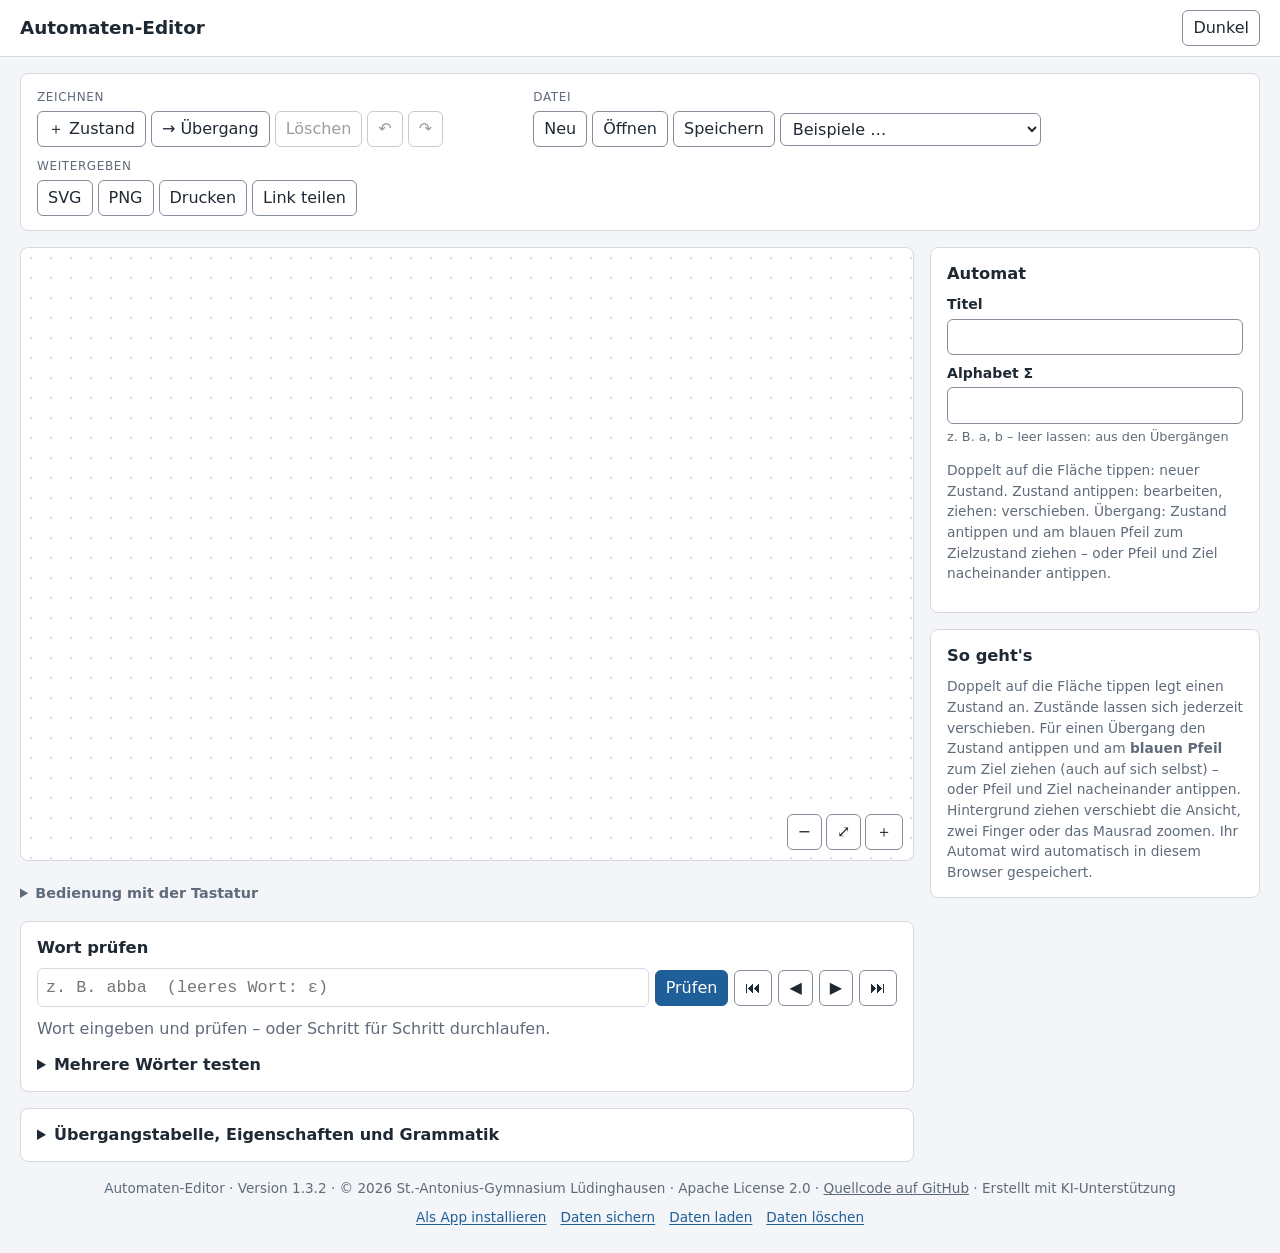
==== commit 137d2ef5: "Hinweis auf den Quellcode bei GitHub in allen Fußzeilen Jede Fußzeile verweist einheitlich auf githu" ====
--- a/werkzeuge/automat/index.html
+++ b/werkzeuge/automat/index.html
@@ -1,9 +1,9 @@
 <!DOCTYPE html>
-<!-- Automaten-Editor · Version 1.3.1 · SPDX-License-Identifier: Apache-2.0 · © 2026 St.-Antonius-Gymnasium Lüdinghausen -->
+<!-- Automaten-Editor · Version 1.3.2 · SPDX-License-Identifier: Apache-2.0 · © 2026 St.-Antonius-Gymnasium Lüdinghausen -->
 <html lang="de">
 <head>
 <meta charset="UTF-8">
-<!-- pwa --><script src="pwa.js?v=bd128b5bc3" data-tool="automat" data-name="Automaten-Editor" data-daten="ja" data-schluessel="browserwerkzeuge-automat"></script><!-- /pwa -->
+<!-- pwa --><script src="pwa.js?v=24d8a551cd" data-tool="automat" data-name="Automaten-Editor" data-daten="ja" data-schluessel="browserwerkzeuge-automat"></script><!-- /pwa -->
 <meta name="viewport" content="width=device-width, initial-scale=1.0">
 <title>Automaten-Editor</title>
 <link rel="icon" href="icons/icon.svg" type="image/svg+xml">
@@ -121,6 +121,7 @@
 .zwei h3{font-size:.95rem;margin:4px 0}
 textarea#woerter{width:100%;font-family:ui-monospace,monospace;padding:6px;border:1px solid var(--rand);border-radius:6px;background:var(--flaeche)}
 </style>
+<style id="quellcode-druck">@media print{a.quellcode::after{content:" (github.com/Schulwerkzeuge/browserwerkzeuge)"}}</style>
 <!-- pwa -->
 <link rel="manifest" href="manifest.webmanifest">
 <link rel="apple-touch-icon" href="icons/apple-touch-icon.png">
@@ -229,7 +230,7 @@
 </main>
 
 <footer>
-  Automaten-Editor · Version 1.3.1 · © 2026 St.-Antonius-Gymnasium Lüdinghausen · Apache License 2.0 · Erstellt mit KI-Unterstützung<!-- rechtliches --><!-- /rechtliches -->
+  Automaten-Editor · Version 1.3.2 · © 2026 St.-Antonius-Gymnasium Lüdinghausen · Apache License 2.0 · <a class="quellcode" href="https://github.com/Schulwerkzeuge/browserwerkzeuge" target="_blank" rel="noopener">Quellcode auf GitHub</a> · Erstellt mit KI-Unterstützung<!-- rechtliches --><!-- /rechtliches -->
 </footer>
 
 <div id="druck"></div>
@@ -882,7 +883,7 @@
 /* ==== diagramm-kern: Ende ==== */
 </script>
 <script>
-/* Automaten-Editor · Version 1.3.1 · SPDX-License-Identifier: Apache-2.0 · © 2026 St.-Antonius-Gymnasium Lüdinghausen
+/* Automaten-Editor · Version 1.3.2 · SPDX-License-Identifier: Apache-2.0 · © 2026 St.-Antonius-Gymnasium Lüdinghausen
  * Endliche Automaten (DEA/NEA) zeichnen, Wörter Schritt für Schritt prüfen, Übergangstabelle,
  * Eigenschaften, reguläre Grammatik und Umwandlung NEA → DEA. Alles bleibt im Browser.
  */
